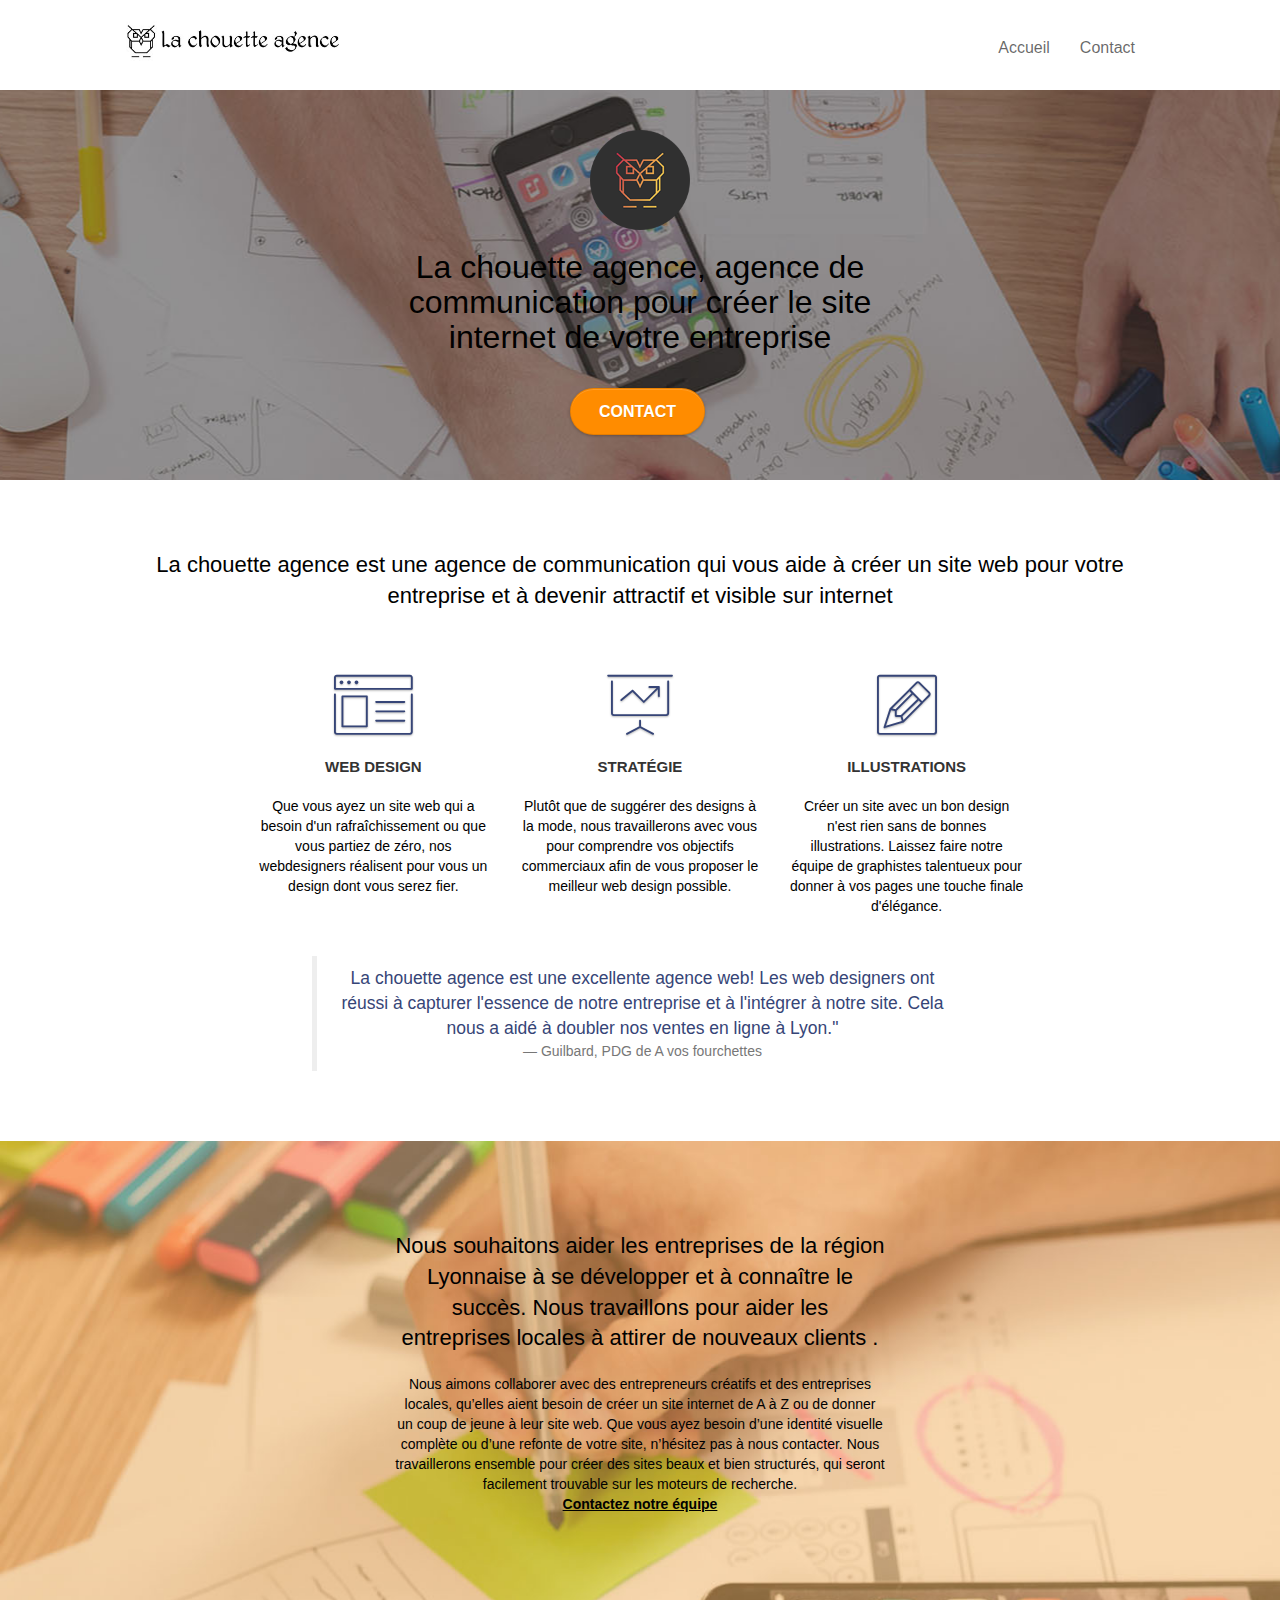
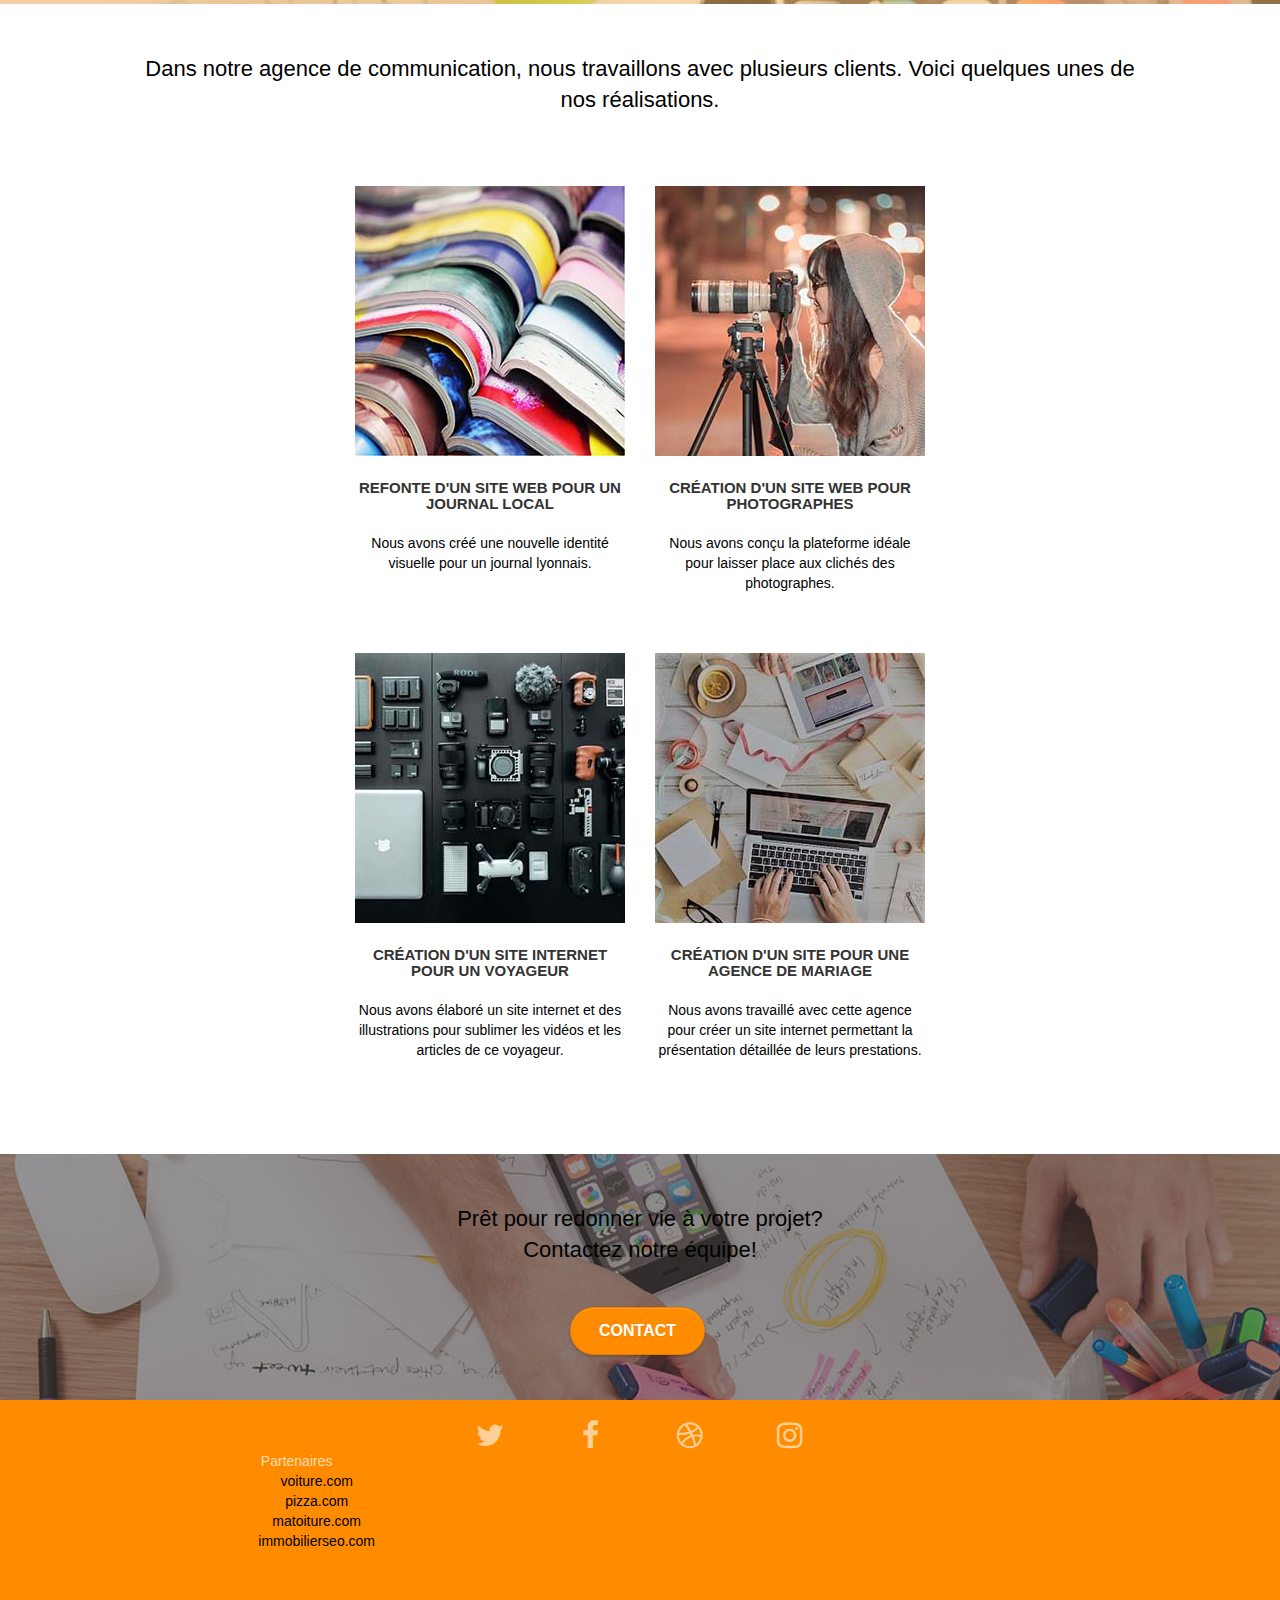
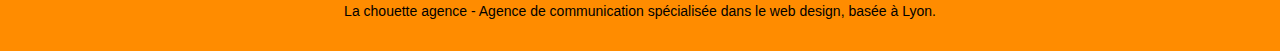
==== index.html @ 4f91a4d3 "second commit" ====
<!doctype html>
<html lang="fr">
<head>
    <meta charset="utf-8">
    <meta name="keywords" content="La chouette agence, web design, web designers, site internet, agence de communication Lyon, site web, créer un site web"/>
    <meta name="description" content="La Chouette agence est une agence de communication basée à Lyon, spécialisée dans le web design. Nos webdesigners vous accompagnent pour créer un site internet pour votre entreprise"/>
    <meta name="viewport" content="width=device-width, initial-scale=1.0, viewport-fit=cover">
	<link rel="stylesheet" type="text/css" href="./css/bootstrap.css">
	<link rel="stylesheet" type="text/css" href="style.css">
	<link rel="stylesheet" type="text/css" href="./css/font-awesome.css">
	<link rel="stylesheet" type="text/css" href="./css/et-line.css">
	<script src="./js/jquery-2.1.0.js"></script>
	<script src="./js/bootstrap.js"></script>
	<script src="./js/blocs.js"></script>
	<script src="./js/jquery.touchSwipe.js" defer></script>
	<script src="./js/gmaps.js"></script>
    <title>La Chouette Agence, Créer un site internet pour votre entreprise</title>
</head>
<body>
     <!-- Principal conteneur -->
     <main class="page-container">
        <!-- bloc-0 -->
        <header class="bloc bgc-white l-bloc " id="bloc-0">
	        <div class="container bloc-sm">
		        <nav class="navbar row">
			        <div class="navbar-header">
				       <img src="img/la-chouette-agence.jpg" alt="logo agence de communication web" height="40" />
			        </div>
			        <div class="collapse navbar-collapse navbar-1 special-dropdown-nav">
				        <ul class="site-navigation nav navbar-nav">
					       <li><a href="index.html">Accueil</a></li>
					       <li><a href="page2.html">Contact</a></li>
				        </ul>
			        </div>
		        </nav>
	        </div>
        </header>
        <!-- bloc-0 END -->
        <!-- bloc-1-presentation -->
        <section class="bloc bgc-dark-slate-blue bg-banniere d-bloc bg-t-edge bloc-bg-texture texture-paper b-parallax" id="bloc-1-hero">
	        <div class="container bloc-lg">
		        <div class="row tight-width-whitespace">
			        <div class="col-sm-12">
				        <img src="img/logo.png" class="center-block image-resize-mode" width="100" alt="Logo en couleur agence de communication La chouette agence"/>
				        <h1 class="text-center hero-bloc-text tc-white ">
					       La chouette agence, agence de communication pour créer le site internet de votre entreprise
				        </h1>
				        <div class="text-center">
				        <a href="page2.html" target="_blank" class="btn btn-lg btn-clean btn-rd cta-hero btn-atomic-tangerine" id="cta-hero">Contact</a>
				        </div>
			        </div>
		        </div>
	        </div>
        </section>
        <!-- bloc-1-presentation END -->
        <!-- bloc-2-services -->
        <section class="bloc bgc-white l-bloc" id="bloc-2-services">
	        <div class="container bloc-md">
		        <div class="row">
			        <div class="col-sm-12 text-center">
						<h2>La chouette agence est une agence de communication qui vous aide à créer un site web 
							pour votre entreprise et à devenir attractif et visible sur internet</h2>
			        </div>
		        </div>
		        <div class="row voffset-lg med-width-whitespace">
			        <div class="col-sm-4">
				        <div class="text-center"><span class="et-icon-browser sm-shadow icon-dark-slate-blue icons icon-lg"></span></div>
				          <h3 class="mg-md text-center">Web design</h3>
				            <p class="text-center ">Que vous ayez un site web qui a besoin d'un rafraîchissement ou que vous partiez de zéro, 
					        nos webdesigners réalisent pour vous un design dont vous serez fier.</p>
			        </div>
			        <div class="col-sm-4">
				        <div class="text-center"><span class="et-icon-presentation sm-shadow icon-dark-slate-blue icons icon-lg"></span></div>
				        <h3 class="mg-md text-center">Stratégie</h3>
				            <p class="text-center ">Plutôt que de suggérer des designs à la mode, nous travaillerons avec vous pour
					        comprendre vos objectifs commerciaux afin de vous proposer le meilleur web design possible.</p>
			        </div>
			        <div class="col-sm-4">
				        <div class="text-center"><span class="et-icon-edit sm-shadow icon-dark-slate-blue icons icon-lg"></span></div>
				         <h3 class="mg-md text-center">Illustrations</h3>
				            <p class="text-center ">Créer un site avec un bon design n'est rien sans de bonnes illustrations.
						    Laissez faire notre équipe de graphistes talentueux pour donner à vos pages une touche finale d'élégance.</p>
			        </div>
		        </div>
		        <div class="row voffset-lg voffset">
			        <div class="col-xs-12 col-md-8 col-md-offset-2 text-center">
                        <blockquote>La chouette agence est une excellente agence web! Les web designers ont réussi à capturer l'essence
						de notre entreprise et à l'intégrer à notre site. Cela nous a aidé à doubler nos ventes en ligne à Lyon."
						<footer>Guilbard, PDG de A vos fourchettes</footer>
						</blockquote>
			        </div>
		        </div>
	</div>
</section><!-- bloc-2-services END -->
<!-- bloc-3-what-i-do -->
 <section class="bloc tc-white bgc-atomic-tangerine bg-presentation d-bloc bloc-bg-texture texture-paper b-parallax" id="bloc-3-what-i-do">
	    <div class="container bloc-lg">
		    <div class="row tight-width-whitespace black-background">
			    <div class="col-sm-12">
				   <h2 class="mg-md text-center tc-white">
					Nous souhaitons aider les entreprises de la région Lyonnaise à se développer et à connaître le succès. Nous travaillons pour aider les entreprises locales à attirer de nouveaux clients .<br>
				   </h2>
				     <p class="text-center white">Nous aimons collaborer avec des entrepreneurs créatifs et des entreprises locales,
				    qu’elles aient besoin de créer un site internet de A à Z ou de donner un coup de jeune à leur site web. 
				    Que vous ayez besoin d’une identité visuelle complète ou d’une refonte de votre site,
				    n’hésitez pas à nous contacter. Nous travaillerons ensemble pour créer des sites beaux et bien structurés,
					qui seront facilement trouvable sur les moteurs de recherche.<br/>
					<a class="ltc-white bold-link" href="page2.html">Contactez notre équipe</a></p>
			    </div>
		    </div>
	    </div>
 </section><!-- bloc-3-what-i-do END -->
    <!-- bloc-4-portfolio -->
     <section class="bloc bgc-white bg-lines-h2-bg bg-repeat l-bloc" id="bloc-4-portfolio">
	    <div class="container bloc-lg">
		    <div class="row">
				<div class="col-sm-12 text-center">
				  <h2 class="mg-md text-center tc-white">Dans notre agence de communication, nous travaillons avec plusieurs
				   clients. Voici quelques unes de nos réalisations.</h2>
			    </div>
		    </div>
		    <div class="row tight-width-whitespace portfolio-row">
				<div class="col-sm-6">
				  <a href="#" data-lightbox="img/1.jpg" data-gallery-id="gallery-1" 
				  data-caption="Refonte d'un site web pour un journal local" data-frame="snapshot-lb">
				  <img src="img/1.jpg" alt="Plusieurs livres" class="img-responsive portfolio-thumb" /></a>
				  <h3 class="mg-md text-center">Refonte d'un site web pour un journal local</h3>
				     <p class="text-center">Nous avons créé une nouvelle identité visuelle pour un journal lyonnais.</p>
			    </div>
			<div class="col-sm-6"><a href="#" data-lightbox="img/2.jpg" data-gallery-id="gallery-1" data-caption="Création d'un site web pour photographes" data-frame="snapshot-lb">
				<img src="img/2.jpg" class="img-responsive portfolio-thumb" alt=" Prise de photos" /></a>
				<h3 class="mg-md text-center">Création d'un site web pour photographes</h3>
				<p class="text-center">Nous avons conçu la plateforme idéale pour laisser place aux clichés des photographes.</p>
			</div>
		    </div>
		    <div class="row tight-width-whitespace portfolio-row">
			    <div class="col-sm-6">
					<a href="#" data-lightbox="img/3.jpg" data-gallery-id="gallery-1" data-caption="Création d'un site internet pour un voyageur" data-frame="snapshot-lb">
						<img src="img/3.jpg" class="img-responsive portfolio-thumb" alt="Kit électronique de voyage"/></a>
				    <h3 class="mg-md text-center">Création d'un site internet pour un voyageur</h3>
				       <p class="text-center">Nous avons élaboré un site internet et des illustrations pour sublimer les vidéos
					    et les articles de ce voyageur.</p>
			    </div>
			    <div class="col-sm-6">
					<a href="#" data-lightbox="img/4.jpg" data-gallery-id="gallery-1" data-caption="Conception d'un site pour une agence de mariage" data-frame="snapshot-lb">
						<img src="img/4.jpg" class="img-responsive portfolio-thumb" alt="Travail sur un bureau" /></a>
				    <h3 class="mg-md text-center">Création d'un site pour une agence de mariage</h3>
				    <p class="text-center">Nous avons travaillé avec cette agence pour créer un site internet permettant
					 la présentation détaillée de leurs prestations.</p>
			    </div>
		    </div>
	    </div>
    </section><!-- bloc-4-portfolio END -->
    <!-- bloc-5-cta -->
    <section class="bloc bgc-dark-slate-blue bg-banniere d-bloc bloc-bg-texture texture-paper" id="bloc-5-cta">
	    <div class="container bloc-lg">
		    <div class="row">
			    <h2 class="mg-md text-center tc-white">Prêt pour redonner vie à votre projet?<br/>Contactez notre équipe!</h2>
			    <div class="col-sm-12 text-center">
				<a href="page2.html" class="btn btn-atomic-tangerine btn-clean btn-rd btn-lg cta-hero">Contact</a>
			    </div>
		    </div>
	    </div>
    </section><!-- bloc-5-cta END -->
    <!-- Footer - bloc-8 -->
    <section class="bloc bgc-atomic-tangerine d-bloc" id="bloc-8">
	    <div class="container bloc-sm">
		    <div class="row">
			    <div class="col-sm-12">
				    <div class="row row-no-gutters social">
					    <div class="col-sm-3">
						    <div class="text-center">
							<a class="social" href="index.html"><span class="fa fa-twitter icon-md"></span></a>
						    </div>
					    </div>
					    <div class="col-sm-3">
						    <div class="text-center">
						  	<a class="social" href="index.html"><span class="fa fa-facebook icon-md"></span></a>
						    </div>
					    </div>
					    <div class="col-sm-3">
						<div class="text-center">
							<a class="social" href="index.html"><span class="fa fa-dribbble icon-md"></span></a>
						</div>
					    </div>
					    <div class="col-sm-3">
						    <div class="text-center">
							<a class="social" href="index.html"><span class="fa fa-instagram icon-md"></span></a>
						    </div>
					    </div>
				    </div>
				    <div class="row">
					    <div class="col-sm-4">
						    Partenaires
							<ul>
								<li><a href="voiture.com">voiture.com</a></li>
								<li><a href="pizza.com">pizza.com</a></li>
								<li><a href="matoiture.com">matoiture.com</a></li>
								<li><a href="immobilierseo.com">immobilierseo.com</a></li>
							</ul>		
					    </div>
				    </div>
			    </div>
		    </div>
	    </div>
	</section><!-- Footer - bloc-8 -->
	<footer class="bloc bgc-atomic-tangerine d-bloc">
			<div class="container bloc-sm">
				<div class="row">
					<div class="col-sm-12"><p class="text-center white">La chouette agence - Agence de communication
						 spécialisée dans le web design, basée à Lyon.</p>
					</div>
				</div>	
			</div>	 
	</footer><!-- Footer - bloc-8 END -->
 </main><!-- Principal conteneur END -->
</body>
</html>
---- style.css ----
body {
    margin: 0;
    padding: 0;
    background: #FFF;
    overflow-x: hidden;
    -webkit-font-smoothing: antialiased;
    -moz-osx-font-smoothing: grayscale;
}
/* RAJOUT DE CODE*/
ul{
    list-style: none;
}
#logo-chouette{
    text-align: center;
}
.logo-chouette{
    float: left;
}
li > a{
    color: #000000;
}
.container{
    margin: auto;
}
form{
    color: #000000;
}
p{
    text-align: center;
    color: #000000;
}
blockquote{
    color: #364577;
}
legend{
    font-size: large;
}

/*FIN DE RAJOUT DE CODES*/

a,
button {
    transition: all .3s ease-in-out;
    outline: none!important;
}

a:hover {
    text-decoration: none;
    cursor: pointer;
}

#page-loading-blocs-notifaction {
    position: fixed;
    top: 0;
    bottom: 0;
    width: 100%;
    z-index: 100000;
    background: #FFFFFF url("img/pageload-spinner.gif") no-repeat center center;
}

.bloc {
    width: 100%;
    clear: both;
    background: 50% 50% no-repeat;
    padding: 0 50px;
    -webkit-background-size: cover;
    -moz-background-size: cover;
    -o-background-size: cover;
    background-size: cover;
    position: relative;
}

.bloc .container {
    padding-left: 0;
    padding-right: 0;
    text-align: center;
}

.bloc-lg {
    padding: 100px 50px;
}

.bloc-md {
    padding: 50px;
}

.bloc-sm {
    padding: 20px 50px;
}

.bg-center,
.bg-l-edge,
.bg-r-edge,
.bg-t-edge,
.bg-b-edge,
.bg-tl-edge,
.bg-bl-edge,
.bg-tr-edge,
.bg-br-edge,
.bg-repeat {
    -webkit-background-size: auto!important;
    -moz-background-size: auto!important;
    -o-background-size: auto!important;
    background-size: auto!important;
}

.bg-repeat {
    background: repeat;
}

.bg-t-edge {
    background: top no-repeat;
}

/*.bloc-bg-texture::before {
    content: "";
    background-size: 2px 2px;
    position: absolute;
    top: 0;
    bottom: 0;
    left: 0;
    right: 0;
}

.texture-paper::before {
    background: url("img/texture-paper.jpg");
    background-size: 280px 280px;
}

.b-parallax {
    background-attachment: fixed;
}*/

.d-bloc {
    color: rgba(255, 255, 255, .7);
}

.d-bloc button:hover {
    color: rgba(255, 255, 255, .9);
}

.d-bloc .icon-round,
.d-bloc .icon-square,
.d-bloc .icon-rounded,
.d-bloc .icon-semi-rounded-a,
.d-bloc .icon-semi-rounded-b {
    border-color: rgba(255, 255, 255, .9);
}

.d-bloc .divider-h span {
    border-color: rgba(255, 255, 255, .2);
}

.d-bloc .a-btn,
.d-bloc .navbar a,
.d-bloc .navbar-brand,
.d-bloc a .icon-sm,
.d-bloc a .icon-md,
.d-bloc a .icon-lg,
.d-bloc a .icon-xl,
.d-bloc h1 a,
.d-bloc h2 a,
.d-bloc h3 a,
.d-bloc h4 a,
.d-bloc h5 a,
.d-bloc h6 a{
    color: rgba(255, 255, 255, .6);
}

.d-bloc p a {
    color: #000000;
}


.d-bloc .a-btn:hover,
.d-bloc .navbar a:hover,
.d-bloc .navbar-brand:hover,
.d-bloc a:hover .icon-sm,
.d-bloc a:hover .icon-md,
.d-bloc a:hover .icon-lg,
.d-bloc a:hover .icon-xl,
.d-bloc h1 a:hover,
.d-bloc h2 a:hover,
.d-bloc h3 a:hover,
.d-bloc h4 a:hover,
.d-bloc h5 a:hover,
.d-bloc h6 a:hover,
.d-bloc p a:hover {
    color: rgba(255, 255, 255, 1);
}

.d-bloc .navbar-toggle .icon-bar {
    background: rgba(255, 255, 255, 1);
}

.d-bloc .btn-wire,
.d-bloc .btn-wire:hover {
    color: rgba(255, 255, 255, 1);
    border-color: rgba(255, 255, 255, 1);
}

.d-bloc .panel {
    color: rgba(0, 0, 0, .5);
}

.d-bloc .panel button:hover {
    color: rgba(0, 0, 0, .7);
}

.d-bloc .panel icon {
    border-color: rgba(0, 0, 0, .7);
}

.d-bloc .panel .divider-h span {
    border-color: rgba(0, 0, 0, .1);
}

.d-bloc .panel .a-btn {
    color: rgba(0, 0, 0, .6);
}

.d-bloc .panel .a-btn:hover {
    color: rgba(0, 0, 0, 1);
}

.d-bloc .panel .btn-wire,
.d-bloc .panel .btn-wire:hover {
    color: rgba(0, 0, 0, .7);
    border-color: rgba(0, 0, 0, .3);
}

.d-bloc .panel,
.l-bloc {
    color: rgba(0, 0, 0, .5);
}

.d-bloc .panel button:hover,
.l-bloc button:hover {
    color: rgba(0, 0, 0, .7);
}

.l-bloc .icon-round,
.l-bloc .icon-square,
.l-bloc .icon-rounded,
.l-bloc .icon-semi-rounded-a,
.l-bloc .icon-semi-rounded-b {
    border-color: rgba(0, 0, 0, .7);
}

.d-bloc .panel .divider-h span,
.l-bloc .divider-h span {
    border-color: rgba(0, 0, 0, .1);
}

.d-bloc .panel .a-btn,
.l-bloc .a-btn,
.l-bloc .navbar a,
.l-bloc .navbar-brand,
.l-bloc a .icon-sm,
.l-bloc a .icon-md,
.l-bloc a .icon-lg,
.l-bloc a .icon-xl,
.l-bloc h1 a,
.l-bloc h2 a,
.l-bloc h3 a,
.l-bloc h4 a,
.l-bloc h5 a,
.l-bloc h6 a,
.l-bloc p a {
    color: rgba(0, 0, 0, .6);
}

.d-bloc .panel .a-btn:hover,
.l-bloc .a-btn:hover,
.l-bloc .navbar a:hover,
.l-bloc .navbar-brand:hover,
.l-bloc a:hover .icon-sm,
.l-bloc a:hover .icon-md,
.l-bloc a:hover .icon-lg,
.l-bloc a:hover .icon-xl,
.l-bloc h1 a:hover,
.l-bloc h2 a:hover,
.l-bloc h3 a:hover,
.l-bloc h4 a:hover,
.l-bloc h5 a:hover,
.l-bloc h6 a:hover,
.l-bloc p a:hover {
    color: rgba(0, 0, 0, 1);
}

.l-bloc .navbar-toggle .icon-bar {
    color: rgba(0, 0, 0, .6);
}

.d-bloc .panel .btn-wire,
.d-bloc .panel .btn-wire:hover,
.l-bloc .btn-wire,
.l-bloc .btn-wire:hover {
    color: rgba(0, 0, 0, .7);
    border-color: rgba(0, 0, 0, .3);
}

.voffset {
    margin-top: 30px;
}

.voffset-lg {
    margin-top: 80px;
}

.row-no-gutters {
    margin-right: 0;
    margin-left: 0;
}

.row.row-no-gutters > [class^="col-"],
.row.row-no-gutters > [class*=" col-"] {
    padding-right: 0;
    padding-left: 0;
}

#bloc-1-hero h1 {
    font-size: 32px;
}

.navbar {
    margin-bottom: 0;
    z-index: 1;
}

.navbar-brand {
    height: auto;
    padding: 3px 15px;
    font-size: 25px;
    font-weight: normal;
    font-weight: 600;
    line-height: 44px;
}

.navbar-brand img {
    max-height: 200px;
    margin: 0 5px 0 0;
    display: inline;
}

.navbar-brand img[src$=svg] {
    min-width: 100px;
}

.nav-center .navbar-brand img {
    margin: 0;
}

.navbar .nav {
    padding-top: 2px;
    margin-right: -16px;
    float: right;
    z-index: 1;
}

.nav > li {
    float: left;
    margin-top: 4px;
    font-size: 16px;
}

.navbar-nav .open .dropdown-menu > li > a {
    text-align: inherit;
}

.nav > li a:hover,
.nav > li a:focus {
    background: transparent;
}

.navbar-toggle {
    margin: 10px 10px 0 0;
    border: 0px;
}

.navbar-toggle:hover {
    background: transparent!important;
}

.navbar-toggle .icon-bar {
    background-color: rgba(0, 0, 0, .5);
    width: 26px;
}

.nav-invert .navbar .nav {
    float: left;
}

.nav-invert .navbar-header,
.nav-invert .navbar-brand {
    float: right;
    position: relative;
    z-index: 2;
}

@media (min-width: 768px) {
    .site-navigation {
        position: absolute;
        top: 50%;
        right: 20px;
        transform: translate(0, -50%);
        -webkit-transform: translateY(-50%);
    }
    .nav > li .dropdown-menu a,
    .nav > li .dropdown-menu a:hover {
        color: #484848;
    }
    .nav-invert .site-navigation {
        left: 0;
        right: 0;
    }
    .nav-center {
        text-align: center;
    }
    .nav-center .navbar-header {
        width: 100%;
    }
    .nav-center .navbar-header,
    .nav-center .navbar-brand,
    .nav-center .nav > li {
        float: none;
        display: inline-block;
    }
    .nav-center .site-navigation {
        position: relative;
        width: 100%;
        right: 0;
        margin-right: 0px;
        margin-top: 20px;
    }
    .nav-center.mini-nav .navbar-toggle {
        float: none;
        margin: 10px auto 0;
    }
}

.nav > li > .dropdown a {
    background: none!important;
    display: block;
    padding: 14px 15px;
}

nav .caret {
    margin: 0 5px;
}

.dropdown-menu .dropdown-menu {
    top: -8px;
    left: 100%;
}

.dropdown-menu .dropmenu-flow-right {
    top: 100%;
    left: 0;
    margin-left: -1px;
    border-top-left-radius: 0;
    border-top-right-radius: 0;
}

.dropdown-menu .dropdown span {
    border: 4px solid black;
    border-top-color: transparent;
    border-right-color: transparent;
    border-bottom-color: transparent;
    margin: 6px -5px 0 0!important;
    float: right;
}

.mg-md {
    margin-top: 10px;
    margin-bottom: 20px;
}

.mg-lg {
    margin-top: 10px;
    margin-bottom: 40px;
}

.btn {
    margin: 0 5px 5px 0;
}

.btn.pull-right {
    margin: 0 0 5px 5px;
}

.btn-d,
.btn-d:hover,
.btn-d:focus {
    color: #FFF;
    background: rgba(0, 0, 0, .3);
}

button {
    outline: none!important;
}

.btn-rd {
    border-radius: 40px;
}

.btn-clean {
    border: 1px solid rgba(0, 0, 0, .08);
    border-bottom-color: rgba(0, 0, 0, .1);
    text-shadow: 0 1px 0 rgba(0, 0, 1, .1);
    box-shadow: 0 1px 3px rgba(0, 0, 1, .25), inset 0 1px 0 0 rgba(255, 255, 255, .15);
}

.icon-md {
    font-size: 30px!important;
}

.icon-lg {
    font-size: 60px!important;
}

.sm-shadow {
    text-shadow: 0 1px 2px rgba(0, 0, 0, .3);
}

.panel-sq,
.panel-sq .panel-heading,
.panel-sq .panel-footer {
    border-radius: 0;
}

.panel-rd {
    border-radius: 30px;
}

.panel-rd .panel-heading {
    border-radius: 29px 29px 0 0;
}

.panel-rd .panel-footer {
    border-radius: 0 0 29px 29px;
}

.form-control {
    border-color: rgba(0, 0, 0, .1);
    box-shadow: none;
}

.scrollToTop {
    width: 40px;
    height: 40px;
    position: fixed;
    bottom: 20px;
    right: 20px;
    opacity: 0;
    z-index: 500;
    transition: all .3s ease-in-out;
}

.scrollToTop span {
    margin-top: 6px;
}

.showScrollTop {
    font-size: 14px;
    opacity: 1;
}

a[data-lightbox] {
    position: relative;
    display: block;
    text-align: center;
}

a[data-lightbox]:hover::before {
    content: "+";
    font-family: "HelveticaNeue-Light", "Helvetica Neue Light", "Helvetica Neue", Helvetica, Arial;
    font-size: 32px;
    width: 50px;
    height: 50px;
    margin-left: -25px;
    border-radius: 50%;
    background: rgba(0, 0, 0, .6);
    color: #FFF;
    font-weight: 100;
    z-index: 1;
    position: absolute;
    top: 50%;
    transform: translateY(-50%);
    -webkit-transform: translateY(-50%);
}

a[data-lightbox]:hover img {
    opacity: 0.6;
    -webkit-animation-fill-mode: none;
    animation-fill-mode: none;
}

#lightbox-modal {
    display: flex;
    align-items: center;
}

#lightbox-modal .modal-dialog {
    width: 90%;
    max-width: 900px;
    margin: 0 auto 0;
}
#lightbox-modal .modal-dialog img {
    max-height: 90vh;
    margin: 0 auto;
}
.lightbox-caption {
    padding: 20px;
    color: #FFF;
    background: rgba(0, 0, 0, .5);
    position: absolute;
    left: 15px;
    right: 15px;
    bottom: 5px;
}
.close-lightbox {
    color: #FFF;
    font-size: 30px;
    position: absolute;
    top: 20px;
    right: 20px;
    z-index: 20;
    background: rgba(0, 0, 0, .5);
    border: none;
    line-height: 30px;
    padding: 0 9px 5px;
    opacity: 0.3;
}

.close-lightbox:hover,
.next-lightbox:hover,
.prev-lightbox:hover {
    opacity: 1.0;
    color: #FFF;
}

.next-lightbox,
.prev-lightbox {
    font-size: 20px;
    color: rgba(255, 255, 255, .9);
    background: rgba(0, 0, 0, .5);
    transition: all .2s ease-in-out;
    position: absolute;
    top: 45%;
    z-index: 1;
    opacity: 0.4;
}

.next-lightbox {
    padding: 6px 8px 1px 13px;
    right: 25px;
}

.prev-lightbox {
    padding: 6px 13px 1px 10px;
    left: 25px;
}

.snapshot-lb .modal-body {
    padding-bottom: 45px;
}

.snapshot-lb .lightbox-caption {
    padding: 0;
    color: rgba(0, 0, 0, .5);
    background: none;
}

h1,
h2,
h3{
    font-family: "helvetica";
    font-weight: 400;
    color: #000000;
    text-align: center;
}
.btn {
    font-family: "helvetica";
    font-weight: 400;
    color: #f3976c;
}

.container {
    max-width: 1000px;
}

.hero-bloc-text {
    font-size: 38px;
}

.hero-bloc-text-sub {
    font-size: 36px;
}

.statement-bloc-text {
    line-height: 26px;
    font-style: italic;
    font-size: 20px;
    text-align: center;
    font-weight: lighter;
    max-width: 520px;
    margin: auto auto auto auto;
}

p {
    font-size: 14px;
}

.tight-width-whitespace {
    max-width: 600px;
    margin: auto auto auto auto;
}

.h1 {
    font-size: 20px;
    font-family: "Open Sans";
}

.cta-hero {
    margin-top: 22px;
    color: #FFFFFF;
    text-transform: uppercase;
    padding: 12px 28px 12px 28px;
    font-size: 16px;
    font-weight: 700;
}

.social {
    max-width: 400px;
    margin: auto auto auto auto;
}

h2 {
    font-size: 22px;
    line-height: 1.4em;
}

h3 {
    font-size: 15px;
    text-transform: uppercase;
    font-weight: 700;
    color: #333333;
}

.med-width-whitespace {
    max-width: 800px;
    margin: auto auto auto auto;
    box-shadow: 0px 0px 0px #000000;
}

h1 {
    color: #333333!;
}

h4 {
    color: #333333!;
}

.icons {
    margin-bottom: 14px;
    margin-top: 24px;
}

.white {
    color: #000000;
}

.portfolio-thumb {
    margin-bottom: 24px;
}

.portfolio-row {
    margin-bottom: 44px;
    margin-top: 50px;
}

.avatar {
    box-shadow: 0px 4px 9px rgba(0, 0, 0, 0.3);
}

.black-background {
    padding: 40px 40px 40px 40px;
}
.bold-link {
    font-weight: 900;
    text-decoration: underline;
}

.bgc-white {
    background-color: #FFFFFF;
}

.bgc-dark-slate-blue {
    background-color: #364577;
}

.bgc-atomic-tangerine {
    background-color: darkorange;
}

.tc-white {
    color: #000000;
}

.btn-atomic-tangerine {
    background: darkorange;
    color: #FFFFFF;
}
.btn-atomic-tangerine:hover {
    background: #c27956;
    color: #FFFFFF;
}
.ltc-white {
    color: #000;
}
.ltc-white:hover {
    color: #cccccc;
}

.ltc-atomic-tangerine {
    color: #F3976C;
}
.ltc-atomic-tangerine:hover {
    color: #c27956;
}
.icon-dark-slate-blue {
    color: #364577;
    border-color: #364577;
}
/*.bg-dots-bg {
    background-image: url("img/dots-bg.png");
}

.bg-lines-h2-bg {
    background-image: url("img/lines-h2-bg.png");
}*/

.bg-banniere {
    background-image: url("img/la-chouette-agence-banniere.jpg");
}
.bg-presentation {
    background-image: url("img/image-de-presentation.jpg");
}

@media (max-width: 1024px) {
    .bloc {
        padding-left: 20px;
        padding-right: 20px;
    }
    .bloc.full-width-bloc,
    .bloc-tile-2.full-width-bloc .container,
    .bloc-tile-3.full-width-bloc .container,
    .bloc-tile-4.full-width-bloc .container {
        padding-left: 0;
        padding-right: 0;
    }
}

@media (max-width: 992px) and (min-width: 768px) {
    .navbar .nav {
        max-width: 80%
    }
    .nav-center.navbar .nav {
        max-width: 100%
    }
}

@media only screen and (min-device-width: 768px) and (max-device-width: 1024px) and (orientation: landscape) {
    .b-parallax {
        background-attachment: scroll;
    }
}

@media only screen and (min-device-width: 1024px) and (max-device-width: 1366px) and (-webkit-min-device-pixel-ratio: 1.5) {
    .b-parallax {
        background-attachment: scroll;
    }
}

@media (max-width: 991px) {
    .container {
        width: 100%;
    }
    .b-parallax {
        background-attachment: scroll;
    }
    .page-container,
    #hero-bloc {
        overflow-x: hidden;
        position: relative;
    }
    .bloc {
        padding-left: constant(safe-area-inset-left);
        padding-right: constant(safe-area-inset-right);
    }
    .bloc-group,
    .bloc-group .bloc {
        display: block;
        width: 100%;
    }
    .bloc-fill-screen .fill-bloc-top-edge,
    .bloc-fill-screen .fill-bloc-bottom-edge {
        padding: 0 20px;
        padding-left: constant(safe-area-inset-left);
        padding-right: constant(safe-area-inset-right);
    }
}

@media (max-width: 767px) {
    .page-container {
        overflow-x: hidden;
        position: relative;
    }
    h1,
    h2,
    h3,
    p
    #disqus_thread {
        padding-left: 10px!important;
        padding-right: 10px!important;
    }
    .b-parallax {
        background-attachment: scroll;
    }
    .navbar .nav {
        padding-top: 0;
        border-top: 1px solid rgba(0, 0, 0, .2);
        float: none;
    }
    .navbar.row {
        margin-left: 0;
        margin-right: 0;
    }
    .site-navigation {
        position: inherit;
        transform: none;
        -webkit-transform: none;
        -ms-transform: none;
    }
    .nav > li {
        margin-top: 0;
        border-bottom: 1px solid rgba(0, 0, 0, .1);
        background: rgba(0, 0, 0, .05);
        text-align: left;
        padding-left: 15px;
        width: 100%;
        color: #c27956;
    }
    .nav > li:hover {
        background: rgba(15, 15, 15, 0.08);}
    .nav > li:active{
        color: #c27900;
    }
    }
    .dropdown .dropdown a .caret {
        float: none;
        margin: 5px 0 0 10px;
        border: 4px solid black;
        border-bottom-color: transparent;
        border-right-color: transparent;
        border-left-color: transparent;
    }
    #hero-bloc .navbar .nav {
        background: rgba(0, 0, 0, .8);
    }
    #hero-bloc .navbar .nav a {
        color: rgba(255, 255, 255, .6);
    }
    .hero {
        padding: 50px 0;
    }
    .hero-nav {
        left: -1px;
        right: -1px;
    }
    .navbar-collapse {
        padding: 0;
        overflow-x: hidden;
        -webkit-box-shadow: none;
        box-shadow: none;
    }
    .navbar-brand img {
        max-height: 40px;
        width: auto;
    }
    .nav-invert .navbar-header {
        float: none;
        width: 100%;
    }
    .nav-invert .navbar-toggle {
        float: left;
        margin-left: 10px;
    }
    .bloc {
        padding-left: 0;
        padding-right: 0;
    }
    .bloc-xxl,
    .bloc-xl,
    .bloc-lg {
        padding: 40px 0;
    }
    .bloc-sm,
    .bloc-md {
        padding-left: 0;
        padding-right: 0;
    }
    .bloc-tile-2 .container,
    .bloc-tile-3 .container,
    .bloc-tile-4 .container,
    .bloc-fill-screen .fill-bloc-top-edge,
    .bloc-fill-screen .fill-bloc-bottom-edge {
        padding-left: 0;
        padding-right: 0;
    }
    .a-block {
        padding: 0 10px;
    }
    .btn-dwn {
        display: none;
    }
    .voffset {
        margin-top: 5px;
    }
    .voffset-md {
        margin-top: 20px;
    }
    .voffset-lg {
        margin-top: 30px;
    }
    form {
        padding: 5px;
    }
    .close-lightbox {
        display: inline-block;
    }
    .blocsapp-device-iphone5 {
        background-size: 216px 425px;
        padding-top: 60px;
        width: 216px;
        height: 425px;
    }
    .blocsapp-device-iphone5 img {
        width: 180px;
        height: 320px;
    }


@media (max-width: 400px) {
    .bloc {
        padding-left: 0;
        padding-right: 0;
    }
}

@media (max-width: 767px) {
    .bloc-mob-center-text {
        text-align: center;
    }
}
---- css/et-line.css ----
@font-face {
    font-family: et-line;
    src: url(../fonts/et-line.eot);
    src: url(../fonts/et-line.eot?#iefix) format('embedded-opentype'), url(../fonts/et-line.woff) format('woff'), url(../fonts/et-line.ttf) format('truetype'), url(../fonts/et-line.svg#et-line) format('svg');
    font-weight: 400;
    font-style: normal
}

.et-icon-adjustments,
.et-icon-alarmclock,
.et-icon-anchor,
.et-icon-aperture,
.et-icon-attachment,
.et-icon-bargraph,
.et-icon-basket,
.et-icon-beaker,
.et-icon-bike,
.et-icon-book-open,
.et-icon-briefcase,
.et-icon-browser,
.et-icon-calendar,
.et-icon-camera,
.et-icon-caution,
.et-icon-chat,
.et-icon-circle-compass,
.et-icon-clipboard,
.et-icon-clock,
.et-icon-cloud,
.et-icon-compass,
.et-icon-desktop,
.et-icon-dial,
.et-icon-document,
.et-icon-documents,
.et-icon-download,
.et-icon-dribbble,
.et-icon-edit,
.et-icon-envelope,
.et-icon-expand,
.et-icon-facebook,
.et-icon-flag,
.et-icon-focus,
.et-icon-gears,
.et-icon-genius,
.et-icon-gift,
.et-icon-global,
.et-icon-globe,
.et-icon-googleplus,
.et-icon-grid,
.et-icon-happy,
.et-icon-hazardous,
.et-icon-heart,
.et-icon-hotairballoon,
.et-icon-hourglass,
.et-icon-key,
.et-icon-laptop,
.et-icon-layers,
.et-icon-lifesaver,
.et-icon-lightbulb,
.et-icon-linegraph,
.et-icon-linkedin,
.et-icon-lock,
.et-icon-magnifying-glass,
.et-icon-map,
.et-icon-map-pin,
.et-icon-megaphone,
.et-icon-mic,
.et-icon-mobile,
.et-icon-newspaper,
.et-icon-notebook,
.et-icon-paintbrush,
.et-icon-paperclip,
.et-icon-pencil,
.et-icon-phone,
.et-icon-picture,
.et-icon-pictures,
.et-icon-piechart,
.et-icon-presentation,
.et-icon-pricetags,
.et-icon-printer,
.et-icon-profile-female,
.et-icon-profile-male,
.et-icon-puzzle,
.et-icon-quote,
.et-icon-recycle,
.et-icon-refresh,
.et-icon-ribbon,
.et-icon-rss,
.et-icon-sad,
.et-icon-scissors,
.et-icon-scope,
.et-icon-search,
.et-icon-shield,
.et-icon-speedometer,
.et-icon-strategy,
.et-icon-streetsign,
.et-icon-tablet,
.et-icon-target,
.et-icon-telescope,
.et-icon-toolbox,
.et-icon-tools,
.et-icon-tools-2,
.et-icon-trophy,
.et-icon-tumblr,
.et-icon-twitter,
.et-icon-upload,
.et-icon-video,
.et-icon-wallet,
.et-icon-wine {
    font-family: et-line;
    speak: none;
    font-style: normal;
    font-weight: 400;
    font-variant: normal;
    text-transform: none;
    line-height: 1;
    -webkit-font-smoothing: antialiased;
    -moz-osx-font-smoothing: grayscale;
    display: inline-block
}

.et-icon-mobile:before {
    content: "\e000"
}

.et-icon-laptop:before {
    content: "\e001"
}

.et-icon-desktop:before {
    content: "\e002"
}

.et-icon-tablet:before {
    content: "\e003"
}

.et-icon-phone:before {
    content: "\e004"
}

.et-icon-document:before {
    content: "\e005"
}

.et-icon-documents:before {
    content: "\e006"
}

.et-icon-search:before {
    content: "\e007"
}

.et-icon-clipboard:before {
    content: "\e008"
}

.et-icon-newspaper:before {
    content: "\e009"
}

.et-icon-notebook:before {
    content: "\e00a"
}

.et-icon-book-open:before {
    content: "\e00b"
}

.et-icon-browser:before {
    content: "\e00c"
}

.et-icon-calendar:before {
    content: "\e00d"
}

.et-icon-presentation:before {
    content: "\e00e"
}

.et-icon-picture:before {
    content: "\e00f"
}

.et-icon-pictures:before {
    content: "\e010"
}

.et-icon-video:before {
    content: "\e011"
}

.et-icon-camera:before {
    content: "\e012"
}

.et-icon-printer:before {
    content: "\e013"
}

.et-icon-toolbox:before {
    content: "\e014"
}

.et-icon-briefcase:before {
    content: "\e015"
}

.et-icon-wallet:before {
    content: "\e016"
}

.et-icon-gift:before {
    content: "\e017"
}

.et-icon-bargraph:before {
    content: "\e018"
}

.et-icon-grid:before {
    content: "\e019"
}

.et-icon-expand:before {
    content: "\e01a"
}

.et-icon-focus:before {
    content: "\e01b"
}

.et-icon-edit:before {
    content: "\e01c"
}

.et-icon-adjustments:before {
    content: "\e01d"
}

.et-icon-ribbon:before {
    content: "\e01e"
}

.et-icon-hourglass:before {
    content: "\e01f"
}

.et-icon-lock:before {
    content: "\e020"
}

.et-icon-megaphone:before {
    content: "\e021"
}

.et-icon-shield:before {
    content: "\e022"
}

.et-icon-trophy:before {
    content: "\e023"
}

.et-icon-flag:before {
    content: "\e024"
}

.et-icon-map:before {
    content: "\e025"
}

.et-icon-puzzle:before {
    content: "\e026"
}

.et-icon-basket:before {
    content: "\e027"
}

.et-icon-envelope:before {
    content: "\e028"
}

.et-icon-streetsign:before {
    content: "\e029"
}

.et-icon-telescope:before {
    content: "\e02a"
}

.et-icon-gears:before {
    content: "\e02b"
}

.et-icon-key:before {
    content: "\e02c"
}

.et-icon-paperclip:before {
    content: "\e02d"
}

.et-icon-attachment:before {
    content: "\e02e"
}

.et-icon-pricetags:before {
    content: "\e02f"
}

.et-icon-lightbulb:before {
    content: "\e030"
}

.et-icon-layers:before {
    content: "\e031"
}

.et-icon-pencil:before {
    content: "\e032"
}

.et-icon-tools:before {
    content: "\e033"
}

.et-icon-tools-2:before {
    content: "\e034"
}

.et-icon-scissors:before {
    content: "\e035"
}

.et-icon-paintbrush:before {
    content: "\e036"
}

.et-icon-magnifying-glass:before {
    content: "\e037"
}

.et-icon-circle-compass:before {
    content: "\e038"
}

.et-icon-linegraph:before {
    content: "\e039"
}

.et-icon-mic:before {
    content: "\e03a"
}

.et-icon-strategy:before {
    content: "\e03b"
}

.et-icon-beaker:before {
    content: "\e03c"
}

.et-icon-caution:before {
    content: "\e03d"
}

.et-icon-recycle:before {
    content: "\e03e"
}

.et-icon-anchor:before {
    content: "\e03f"
}

.et-icon-profile-male:before {
    content: "\e040"
}

.et-icon-profile-female:before {
    content: "\e041"
}

.et-icon-bike:before {
    content: "\e042"
}

.et-icon-wine:before {
    content: "\e043"
}

.et-icon-hotairballoon:before {
    content: "\e044"
}

.et-icon-globe:before {
    content: "\e045"
}

.et-icon-genius:before {
    content: "\e046"
}

.et-icon-map-pin:before {
    content: "\e047"
}

.et-icon-dial:before {
    content: "\e048"
}

.et-icon-chat:before {
    content: "\e049"
}

.et-icon-heart:before {
    content: "\e04a"
}

.et-icon-cloud:before {
    content: "\e04b"
}

.et-icon-upload:before {
    content: "\e04c"
}

.et-icon-download:before {
    content: "\e04d"
}

.et-icon-target:before {
    content: "\e04e"
}

.et-icon-hazardous:before {
    content: "\e04f"
}

.et-icon-piechart:before {
    content: "\e050"
}

.et-icon-speedometer:before {
    content: "\e051"
}

.et-icon-global:before {
    content: "\e052"
}

.et-icon-compass:before {
    content: "\e053"
}

.et-icon-lifesaver:before {
    content: "\e054"
}

.et-icon-clock:before {
    content: "\e055"
}

.et-icon-aperture:before {
    content: "\e056"
}

.et-icon-quote:before {
    content: "\e057"
}

.et-icon-scope:before {
    content: "\e058"
}

.et-icon-alarmclock:before {
    content: "\e059"
}

.et-icon-refresh:before {
    content: "\e05a"
}

.et-icon-happy:before {
    content: "\e05b"
}

.et-icon-sad:before {
    content: "\e05c"
}

.et-icon-facebook:before {
    content: "\e05d"
}

.et-icon-twitter:before {
    content: "\e05e"
}

.et-icon-googleplus:before {
    content: "\e05f"
}

.et-icon-rss:before {
    content: "\e060"
}

.et-icon-tumblr:before {
    content: "\e061"
}

.et-icon-linkedin:before {
    content: "\e062"
}

.et-icon-dribbble:before {
    content: "\e063"
}
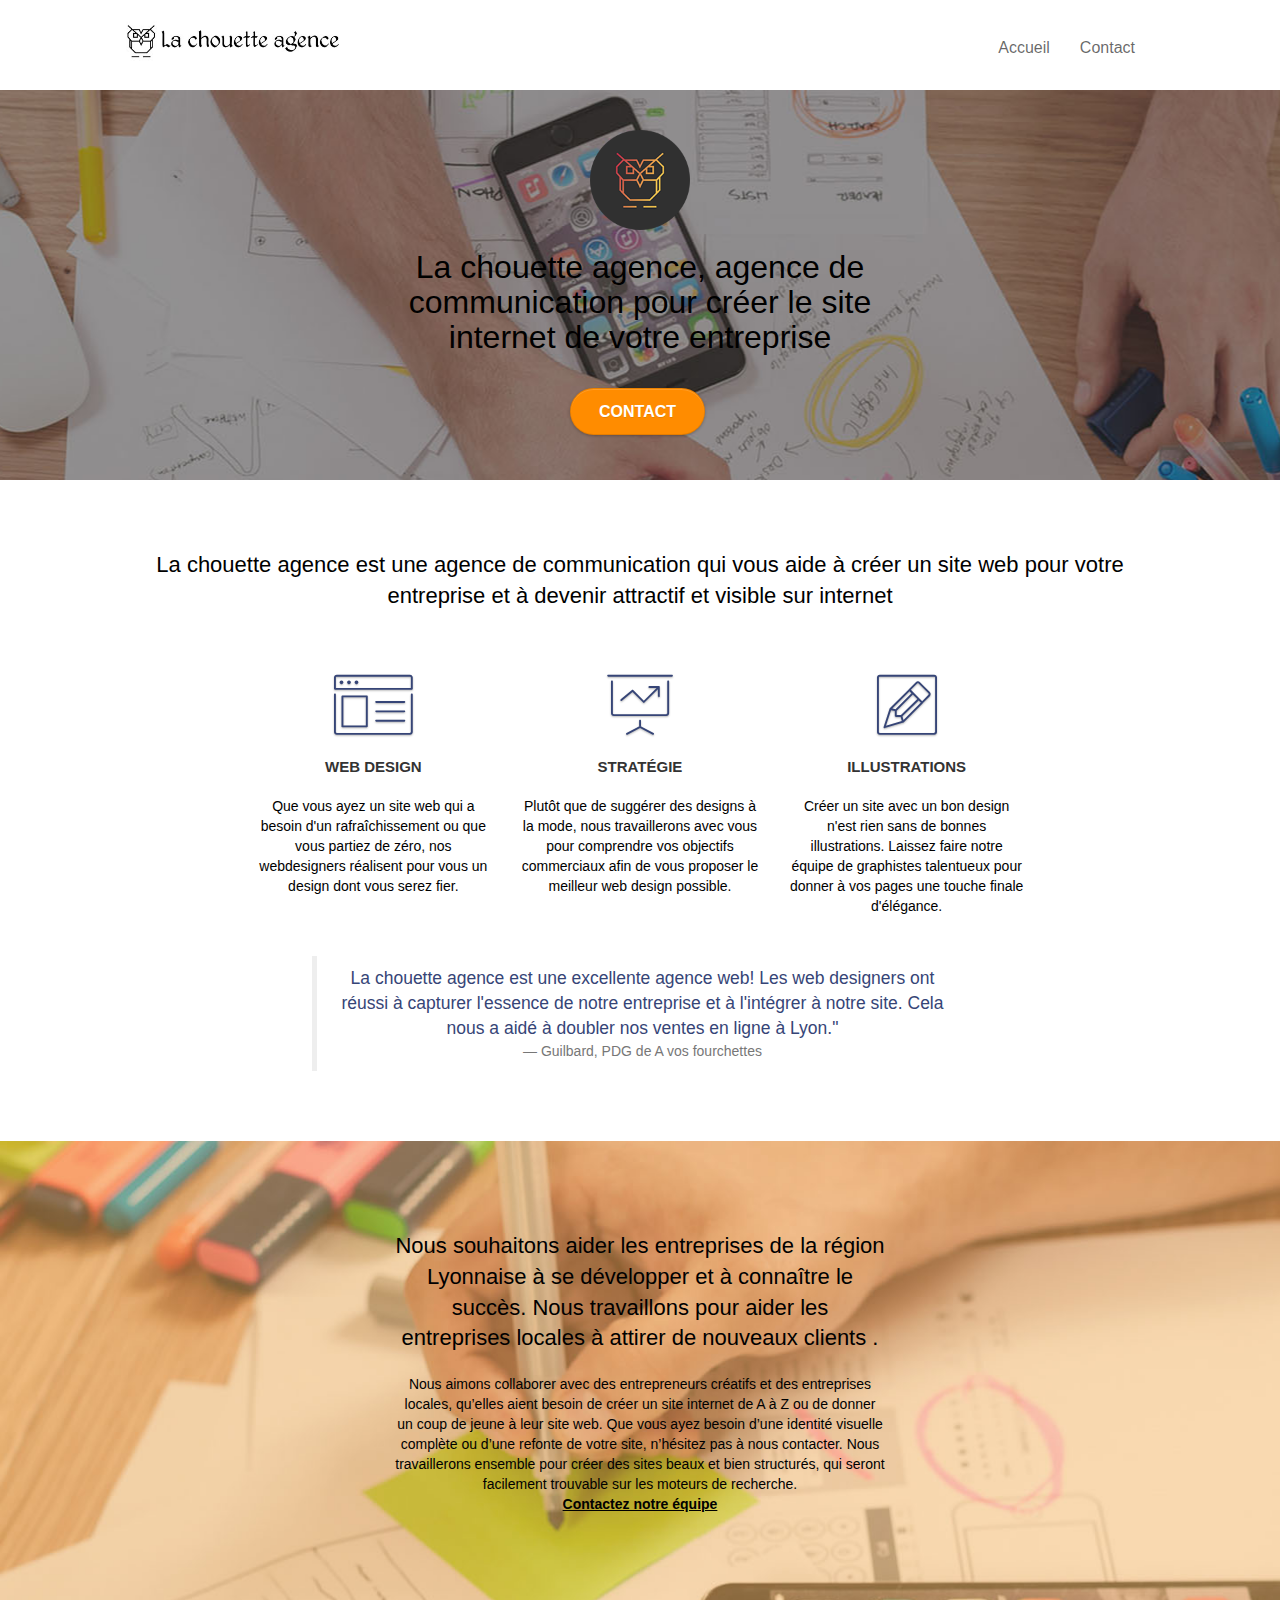
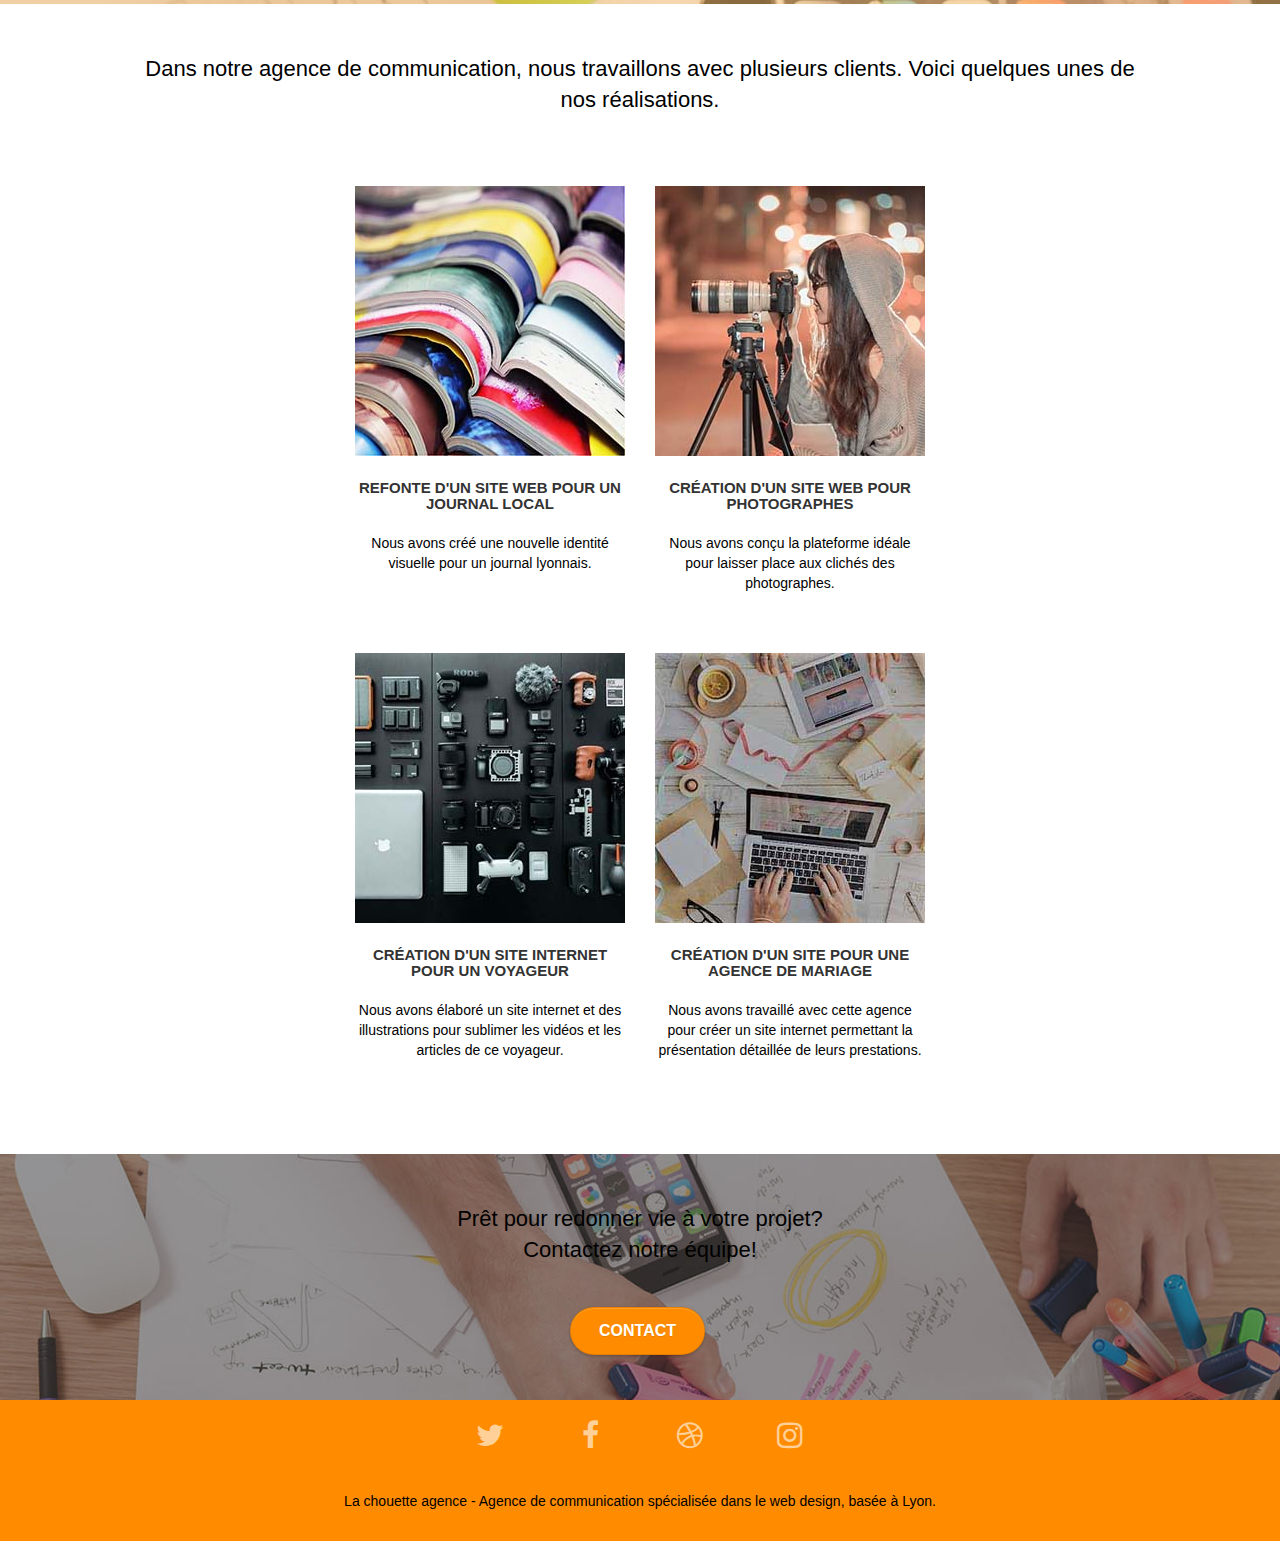
==== commit 5d038a73: "commit for test" ====
--- a/index.html
+++ b/index.html
@@ -6,7 +6,7 @@
     <meta name="description" content="La Chouette agence est une agence de communication basée à Lyon, spécialisée dans le web design. Nos webdesigners vous accompagnent pour créer un site internet pour votre entreprise"/>
     <meta name="viewport" content="width=device-width, initial-scale=1.0, viewport-fit=cover">
 	<link rel="stylesheet" type="text/css" href="./css/bootstrap.css">
-	<link rel="stylesheet" type="text/css" href="style.css">
+	<link rel="stylesheet" type="text/css" href="minified.style.css">
 	<link rel="stylesheet" type="text/css" href="./css/font-awesome.css">
 	<link rel="stylesheet" type="text/css" href="./css/et-line.css">
 	<script src="./js/jquery-2.1.0.js"></script>
@@ -14,7 +14,7 @@
 	<script src="./js/blocs.js"></script>
 	<script src="./js/jquery.touchSwipe.js" defer></script>
 	<script src="./js/gmaps.js"></script>
-    <title>La Chouette Agence, Créer un site internet pour votre entreprise</title>
+    <title>La Chouette Agence - Créer un site internet pour votre entreprise</title>
 </head>
 <body>
      <!-- Principal conteneur -->
@@ -189,17 +189,6 @@
 						    </div>
 					    </div>
 				    </div>
-				    <div class="row">
-					    <div class="col-sm-4">
-						    Partenaires
-							<ul>
-								<li><a href="voiture.com">voiture.com</a></li>
-								<li><a href="pizza.com">pizza.com</a></li>
-								<li><a href="matoiture.com">matoiture.com</a></li>
-								<li><a href="immobilierseo.com">immobilierseo.com</a></li>
-							</ul>		
-					    </div>
-				    </div>
 			    </div>
 		    </div>
 	    </div>
--- a/minified.style.css
+++ b/minified.style.css
@@ -0,0 +1,12 @@
+body{margin:0;padding:0;background:#FFF;overflow-x:hidden;-webkit-font-smoothing:antialiased;-moz-osx-font-smoothing:grayscale}ul{list-style:none}#logo-chouette{text-align:center}.logo-chouette{float:left}li>a{color:#000}.container{margin:auto}form{color:#000}p{text-align:center;color:#000}blockquote{color:#364577}legend{font-size:large}a,button{transition:all .3s ease-in-out;outline:none!important}a:hover{text-decoration:none;cursor:pointer}
+#page-loading-blocs-notifaction{position:fixed;top:0;bottom:0;width:100%;z-index:100000;background:#FFF url(img/pageload-spinner.gif) no-repeat center center}.bloc{width:100%;clear:both;background:50% 50% no-repeat;padding:0 50px;-webkit-background-size:cover;-moz-background-size:cover;-o-background-size:cover;background-size:cover;position:relative}
+.bloc .container{padding-left:0;padding-right:0;text-align:center}.bloc-lg{padding:100px 50px}.bloc-md{padding:50px}.bloc-sm{padding:20px 50px}.bg-center,.bg-l-edge,.bg-r-edge,.bg-t-edge,.bg-b-edge,.bg-tl-edge,.bg-bl-edge,.bg-tr-edge,.bg-br-edge,.bg-repeat{-webkit-background-size:auto!important;-moz-background-size:auto!important;-o-background-size:auto!important;background-size:auto!important}
+.bg-repeat{background:repeat}.bg-t-edge{background:top no-repeat}.d-bloc{color:rgba(255,255,255,.7)}.d-bloc button:hover{color:rgba(255,255,255,.9)}.d-bloc .icon-round,.d-bloc .icon-square,.d-bloc .icon-rounded,.d-bloc .icon-semi-rounded-a,.d-bloc .icon-semi-rounded-b{border-color:rgba(255,255,255,.9)}
+.d-bloc .divider-h span{border-color:rgba(255,255,255,.2)}.d-bloc .a-btn,.d-bloc .navbar a,.d-bloc .navbar-brand,.d-bloc a .icon-sm,.d-bloc a .icon-md,.d-bloc a .icon-lg,.d-bloc a .icon-xl,.d-bloc h1 a,.d-bloc h2 a,.d-bloc h3 a,.d-bloc h4 a,.d-bloc h5 a,.d-bloc h6 a{color:rgba(255,255,255,.6)}.d-bloc p a{color:#000}.d-bloc .a-btn:hover,.d-bloc .navbar a:hover,.d-bloc .navbar-brand:hover,.d-bloc a:hover .icon-sm,.d-bloc a:hover .icon-md,.d-bloc a:hover .icon-lg,.d-bloc a:hover .icon-xl,.d-bloc h1 a:hover,.d-bloc h2 a:hover,.d-bloc h3 a:hover,.d-bloc h4 a:hover,.d-bloc h5 a:hover,.d-bloc h6 a:hover,.d-bloc p a:hover{color:rgba(255,255,255,1)}.d-bloc .navbar-toggle .icon-bar{background:rgba(255,255,255,1)}.d-bloc .btn-wire,.d-bloc .btn-wire:hover{color:rgba(255,255,255,1);border-color:rgba(255,255,255,1)}.d-bloc .panel{color:rgba(0,0,0,.5)}  .d-bloc .panel button:hover{color:rgba(0,0,0,.7)}.d-bloc .panel icon{border-color:rgba(0,0,0,.7)}.d-bloc .panel .divider-h span{border-color:rgba(0,0,0,.1)}
+.d-bloc .panel .a-btn{color:rgba(0,0,0,.6)}.d-bloc .panel .a-btn:hover{color:rgba(0,0,0,1)}.d-bloc .panel .btn-wire,.d-bloc .panel .btn-wire:hover{color:rgba(0,0,0,.7);border-color:rgba(0,0,0,.3)}.d-bloc .panel,.l-bloc{color:rgba(0,0,0,.5)}.d-bloc .panel button:hover,.l-bloc button:hover{color:rgba(0,0,0,.7)}.l-bloc .icon-round,.l-bloc .icon-square,.l-bloc .icon-rounded,.l-bloc.icon-semi-rounded-a,.l-bloc .icon-semi-rounded-b{border-color:rgba(0,0,0,.7)}.d-bloc .panel .divider-h span,.l-bloc .divider-h span{border-color:rgba(0,0,0,.1)}.d-bloc .panel.a-btn,.l-bloc .a-btn,.l-bloc .navbar a,.l-bloc .navbar-brand,.l-bloc a .icon-sm,.l-bloc a .icon-md,.l-bloc a .icon-lg,.l-bloc a .icon-xl,.l-bloc h1 a,.l-bloc h2 a,.l-bloc h3 a,.l-bloc h4 a,.l-bloc h5 a,.l-bloc h6 a,.l-bloc p a{color:rgba(0,0,0,.6)}.d-bloc .panel .a-btn:hover,.l-bloc .a-btn:hover,.l-bloc .navbar a:hover,.l-bloc .navbar-brand:hover,.l-bloc a:hover .icon-sm,.l-bloc a:hover .icon-md,.l-bloc a:hover .icon-lg,.l-bloc a:hover .icon-xl,.l-bloc h1 a:hover,.l-bloc h2 a:hover,.l-bloc h3 a:hover,.l-bloc h4 a:hover,.l-bloc h5 a:hover,.l-bloc h6 a:hover,.l-bloc p a:hover{color:rgba(0,0,0,1)}.l-bloc .navbar-toggle .icon-bar{color:rgba(0,0,0,.6)}.d-bloc .panel .btn-wire,.d-bloc .panel .btn-wire:hover,.l-bloc .btn-wire,.l-bloc .btn-wire:hover{color:rgba(0,0,0,.7);border-color:rgba(0,0,0,.3)}.voffset{margin-top:30px}.voffset-lg{margin-top:80px}.row-no-gutters{margin-right:0;margin-left:0}.row.row-no-gutters>[class^="col-"],.row.row-no-gutters>[class*=" col-"]{padding-right:0;padding-left:0}
+#bloc-1-hero h1{font-size:32px}.navbar{margin-bottom:0;z-index:1}.navbar-brand{height:auto;padding:3px 15px;font-size:25px;font-weight:400;font-weight:600;line-height:44px}.navbar-brand img{max-height:200px;margin:0 5px 0 0;display:inline}.navbar-brand img[src$=svg]{min-width:100px}.nav-center .navbar-brand img{margin:0}.navbar .nav{padding-top:2px;margin-right:-16px;float:right;z-index:1}.nav>li{float:left;margin-top:4px;font-size:16px}.navbar-nav .open .dropdown-menu>li>a{text-align:inherit}.nav>li a:hover,.nav>li a:focus{background:transparent}.navbar-toggle{margin:10px 10px 0 0;border:0}
+.navbar-toggle:hover{background:transparent!important}.navbar-toggle .icon-bar{background-color:rgba(0,0,0,.5);width:26px}.nav-invert .navbar .nav{float:left}.nav-invert .navbar-header,.nav-invert .navbar-brand{float:right;position:relative;z-index:2}@media (min-width:768px){.site-navigation{position:absolute;top:50%;right:20px;transform:translate(0,-50%);-webkit-transform:translateY(-50%)}.nav>li .dropdown-menu a,.nav>li .dropdown-menu a:hover{color:#484848}.nav-invert .site-navigation{left:0;right:0}.nav-center{text-align:center}.nav-center .navbar-header{width:100%}.nav-center .navbar-header,.nav-center .navbar-brand,.nav-center .nav>li{float:none;display:inline-block}.nav-center .site-navigation{position:relative;width:100%;right:0;margin-right:0;margin-top:20px}.nav-center.mini-nav .navbar-toggle{float:none;margin:10px auto 0}}.nav>li>.dropdown a{background:none!important;display:block;padding:14px 15px}nav .caret{margin:0 5px}.dropdown-menu .dropdown-menu{top:-8px;left:100%}.dropdown-menu .dropmenu-flow-right{top:100%;left:0;margin-left:-1px;border-top-left-radius:0;border-top-right-radius:0}.dropdown-menu .dropdown span{border:4px solid #000;border-top-color:transparent;border-right-color:transparent;border-bottom-color:transparent;margin:6px -5px 0 0!important;float:right}
+.mg-md{margin-top:10px;margin-bottom:20px}.mg-lg{margin-top:10px;margin-bottom:40px}.btn{margin:0 5px 5px 0}.btn.pull-right{margin:0 0 5px 5px}.btn-d,.btn-d:hover,.btn-d:focus{color:#FFF;background:rgba(0,0,0,.3)}button{outline:none!important}.btn-rd{border-radius:40px}.btn-clean{border:1px solid rgba(0,0,0,.08);border-bottom-color:rgba(0,0,0,.1);text-shadow:0 1px 0 rgba(0,0,1,.1);box-shadow:0 1px 3px rgba(0,0,1,.25),inset 0 1px 0 0 rgba(255,255,255,.15)}.icon-md{font-size:30px!important}.icon-lg{font-size:60px!important}.sm-shadow{text-shadow:0 1px 2px rgba(0,0,0,.3)}.panel-sq,.panel-sq .panel-heading,.panel-sq .panel-footer{border-radius:0}.panel-rd{border-radius:30px}.panel-rd .panel-heading{border-radius:29px 29px 0 0}.panel-rd .panel-footer{border-radius:0 0 29px 29px}.form-control{border-color:rgba(0,0,0,.1);box-shadow:none}.scrollToTop{width:40px;height:40px;position:fixed;bottom:20px;right:20px;opacity:0;z-index:500;transition:all .3s ease-in-out}.scrollToTop span{margin-top:6px}.showScrollTop{font-size:14px;opacity:1}a[data-lightbox]{position:relative;display:block;text-align:center}a[data-lightbox]:hover::before{content:"+";font-family:"HelveticaNeue-Light","Helvetica Neue Light","Helvetica Neue",Helvetica,Arial;font-size:32px;width:50px;height:50px;margin-left:-25px;border-radius:50%;background:rgba(0,0,0,.6);color:#FFF;font-weight:100;z-index:1;position:absolute;top:50%;transform:translateY(-50%);-webkit-transform:translateY(-50%)}a[data-lightbox]:hover img{opacity:.6;-webkit-animation-fill-mode:none;animation-fill-mode:none}#lightbox-modal{display:flex;align-items:center}#lightbox-modal .modal-dialog{width:90%;max-width:900px;margin:0 auto 0}#lightbox-modal .modal-dialog img{max-height:90vh;margin:0 auto}.lightbox-caption{padding:20px;color:#FFF;background:rgba(0,0,0,.5);position:absolute;left:15px;right:15px;bottom:5px}.close-lightbox{color:#FFF;font-size:30px;position:absolute;top:20px;right:20px;z-index:20;background:rgba(0,0,0,.5);border:none;line-height:30px;padding:0 9px 5px;opacity:.3}
+.close-lightbox:hover,.next-lightbox:hover,.prev-lightbox:hover{opacity:1;color:#FFF}.next-lightbox,.prev-lightbox{font-size:20px;color:rgba(255,255,255,.9);background:rgba(0,0,0,.5);transition:all .2s ease-in-out;position:absolute;top:45%;z-index:1;opacity:.4}.next-lightbox{padding:6px 8px 1px 13px;right:25px}.prev-lightbox{padding:6px 13px 1px 10px;left:25px}.snapshot-lb .modal-body{padding-bottom:45px}.snapshot-lb .lightbox-caption{padding:0;color:rgba(0,0,0,.5);background:none}h1,h2,h3{font-family:"helvetica";font-weight:400;color:#000;text-align:center}.btn{font-family:"helvetica";font-weight:400;color:#f3976c} .container{max-width:1000px}.hero-bloc-text{font-size:38px}.hero-bloc-text-sub{font-size:36px}.statement-bloc-text{line-height:26px;font-style:italic;font-size:20px;text-align:center;font-weight:lighter;max-width:520px;margin:auto auto auto auto}p{font-size:14px}.tight-width-whitespace{max-width:600px;margin:auto auto auto auto}.h1{font-size:20px;font-family:"Open Sans"}.cta-hero{margin-top:22px;color:#FFF;text-transform:uppercase;padding:12px 28px 12px 28px;font-size:16px;font-weight:700} .social{max-width:400px;margin:auto auto auto auto}h2{font-size:22px;line-height:1.4em}h3{font-size:15px;text-transform:uppercase;font-weight:700;color:#333}.med-width-whitespace{max-width:800px;margin:auto auto auto auto;box-shadow:0 0 0 #000}h1{color:#333333!} h4{color:#333333!}.icons{margin-bottom:14px;margin-top:24px}.white{color:#000}.portfolio-thumb{margin-bottom:24px}.portfolio-row{margin-bottom:44px;margin-top:50px}.avatar{box-shadow:0 4px 9px rgba(0,0,0,.3)}.black-background{padding:40px 40px 40px 40px}.bold-link{font-weight:900;text-decoration:underline}.bgc-white{background-color:#FFF}.bgc-dark-slate-blue{background-color:#364577}.bgc-atomic-tangerine{background-color:darkorange}.tc-white{color:#000}.btn-atomic-tangerine{background:darkorange;color:#FFF} .btn-atomic-tangerine:hover{background:#c27956;color:#FFF}.ltc-white{color:#000}
+.ltc-white:hover{color:#ccc}.ltc-atomic-tangerine{color:#F3976C}.ltc-atomic-tangerine:hover{color:#c27956}.icon-dark-slate-blue{color:#364577;border-color:#364577}.bg-banniere{background-image:url(img/la-chouette-agence-banniere.jpg)}.bg-presentation{background-image:url(img/image-de-presentation.jpg)}@media (max-width:1024px){.bloc{padding-left:20px;padding-right:20px}.bloc.full-width-bloc,.bloc-tile-2.full-width-bloc .container,.bloc-tile-3.full-width-bloc .container,.bloc-tile-4.full-width-bloc .container{padding-left:0;padding-right:0}}@media (max-width:992px) and (min-width:768px){.navbar .nav{max-width:80%}.nav-center.navbar .nav{max-width:100%}}@media only screen and (min-device-width:768px) and (max-device-width:1024px) and (orientation:landscape){.b-parallax{background-attachment:scroll}}@media only screen and (min-device-width:1024px) and (max-device-width:1366px) and (-webkit-min-device-pixel-ratio:1.5){.b-parallax{background-attachment:scroll}}@media (max-width:991px){.container{width:100%}.b-parallax{background-attachment:scroll}.page-container,#hero-bloc{overflow-x:hidden;position:relative}.bloc{padding-left:constant(safe-area-inset-left);padding-right:constant(safe-area-inset-right)}.bloc-group,.bloc-group .bloc{display:block;width:100%}.bloc-fill-screen .fill-bloc-top-edge,.bloc-fill-screen .fill-bloc-bottom-edge{padding:0 20px;padding-left:constant(safe-area-inset-left);padding-right:constant(safe-area-inset-right)}}@media (max-width:767px){.page-container{overflow-x:hidden;position:relative}h1,h2,h3,p #disqus_thread{padding-left:10px!important;padding-right:10px!important}.b-parallax{background-attachment:scroll}.navbar .nav{padding-top:0;border-top:1px solid rgba(0,0,0,.2);float:none}.navbar.row{margin-left:0;margin-right:0}.site-navigation{position:inherit;transform:none;-webkit-transform:none;-ms-transform:none}.nav>li{margin-top:0;border-bottom:1px solid rgba(0,0,0,.1);background:rgba(0,0,0,.05);text-align:left;padding-left:15px;width:100%;color:#c27956}.nav>li:hover{background:rgba(15,15,15,.08)}.nav>li:active{color:#c27900}}.dropdown .dropdown a .caret{float:none;margin:5px 0 0 10px;border:4px solid #000;border-bottom-color:transparent;border-right-color:transparent;border-left-color:transparent}#hero-bloc .navbar .nav{background:rgba(0,0,0,.8)}#hero-bloc .navbar .nav a{color:rgba(255,255,255,.6)}.hero{padding:50px 0}.hero-nav{left:-1px;right:-1px}.navbar-collapse{padding:0;overflow-x:hidden;-webkit-box-shadow:none;box-shadow:none}.navbar-brand img{max-height:40px;width:auto}.nav-invert .navbar-header{float:none;width:100%}.nav-invert .navbar-toggle{float:left;margin-left:10px}.bloc{padding-left:0;padding-right:0}.bloc-xxl,.bloc-xl,.bloc-lg{padding:40px 0}.bloc-sm,.bloc-md{padding-left:0;padding-right:0}.bloc-tile-2 .container,.bloc-tile-3 .container,.bloc-tile-4 .container,.bloc-fill-screen .fill-bloc-top-edge,.bloc-fill-screen .fill-bloc-bottom-edge{padding-left:0;padding-right:0}.a-block{padding:0 10px}.btn-dwn{display:none}.voffset{margin-top:5px}.voffset-md{margin-top:20px}.voffset-lg{margin-top:30px}form{padding:5px}.close-lightbox{display:inline-block}.blocsapp-device-iphone5{background-size:216px 425px;padding-top:60px;width:216px;height:425px}
+.blocsapp-device-iphone5 img{width:180px;height:320px}@media (max-width:400px){.bloc{padding-left:0;padding-right:0}}@media (max-width:767px){.bloc-mob-center-text{text-align:center}}--- a/css/et-line.css
+++ b/css/et-line.css
@@ -107,7 +107,7 @@
 .et-icon-wallet,
 .et-icon-wine {
     font-family: et-line;
-    speak: none;
+    speak-as: none;
     font-style: normal;
     font-weight: 400;
     font-variant: normal;
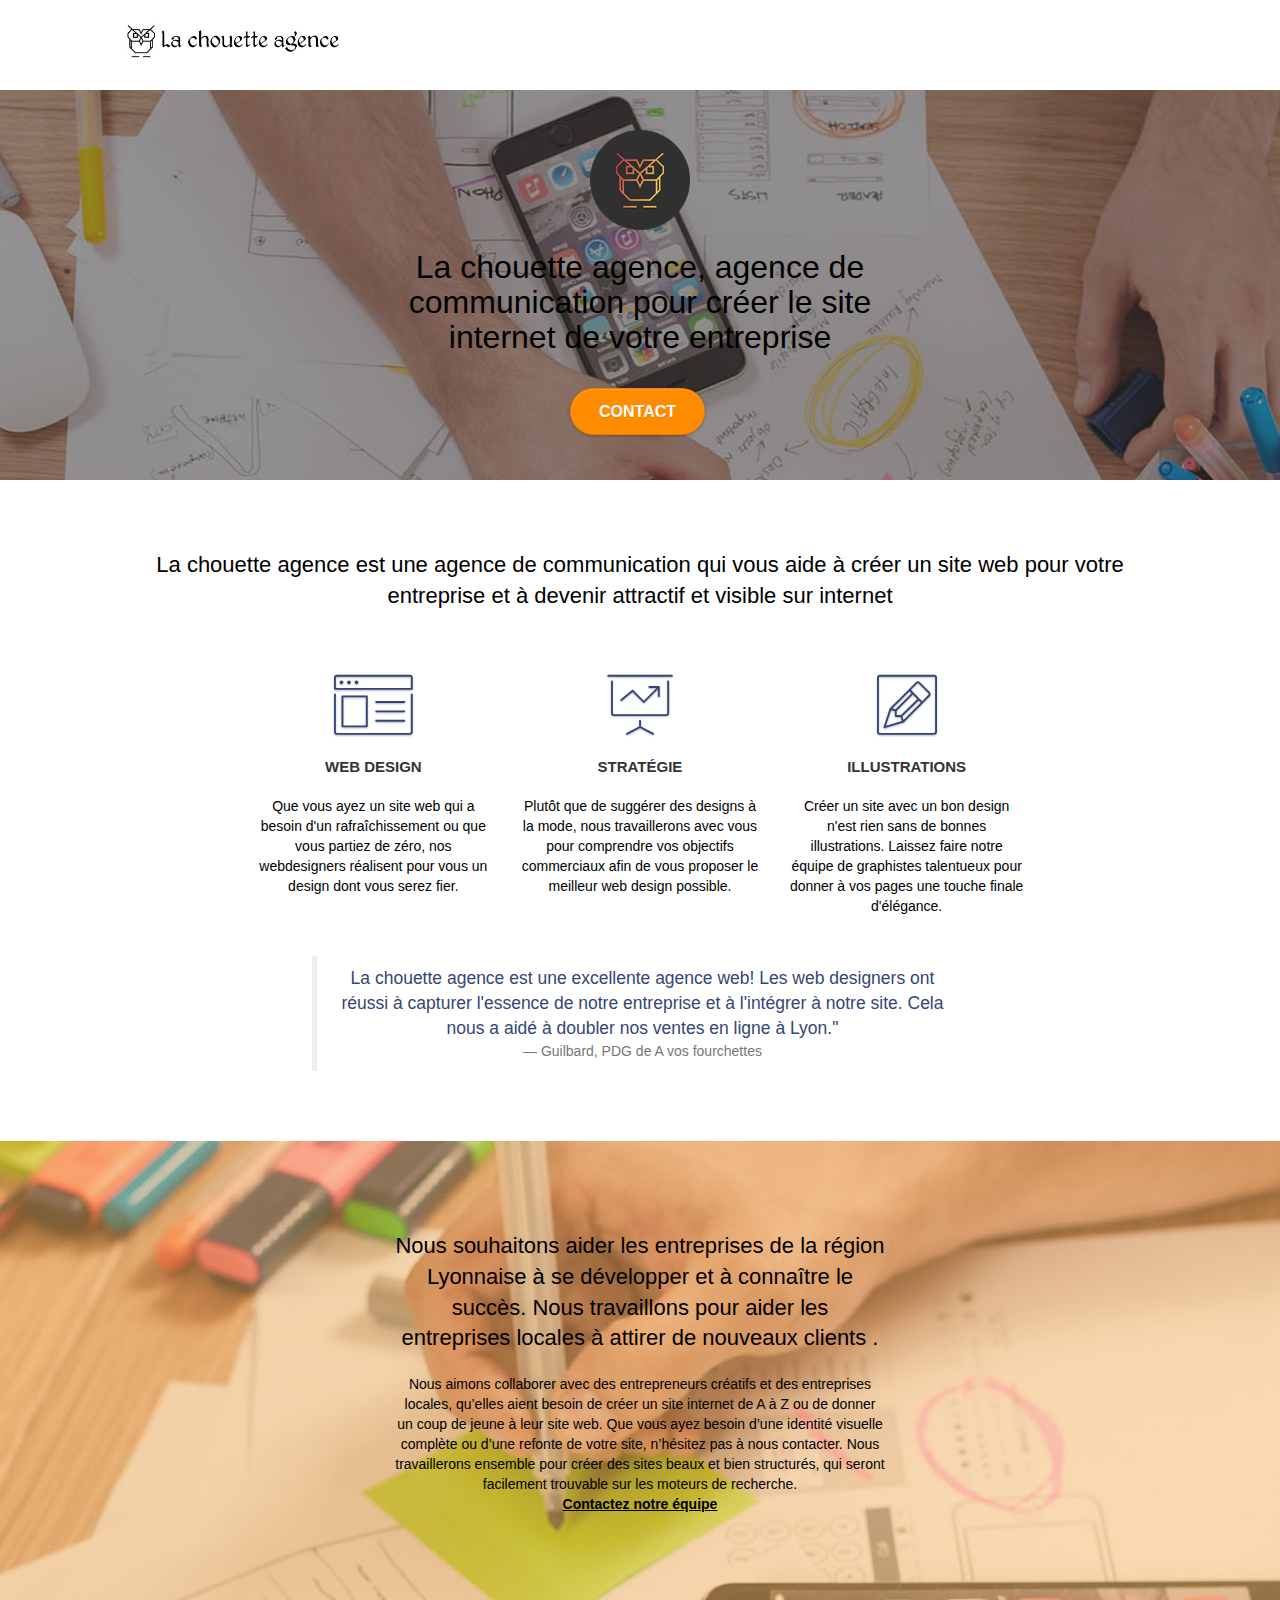
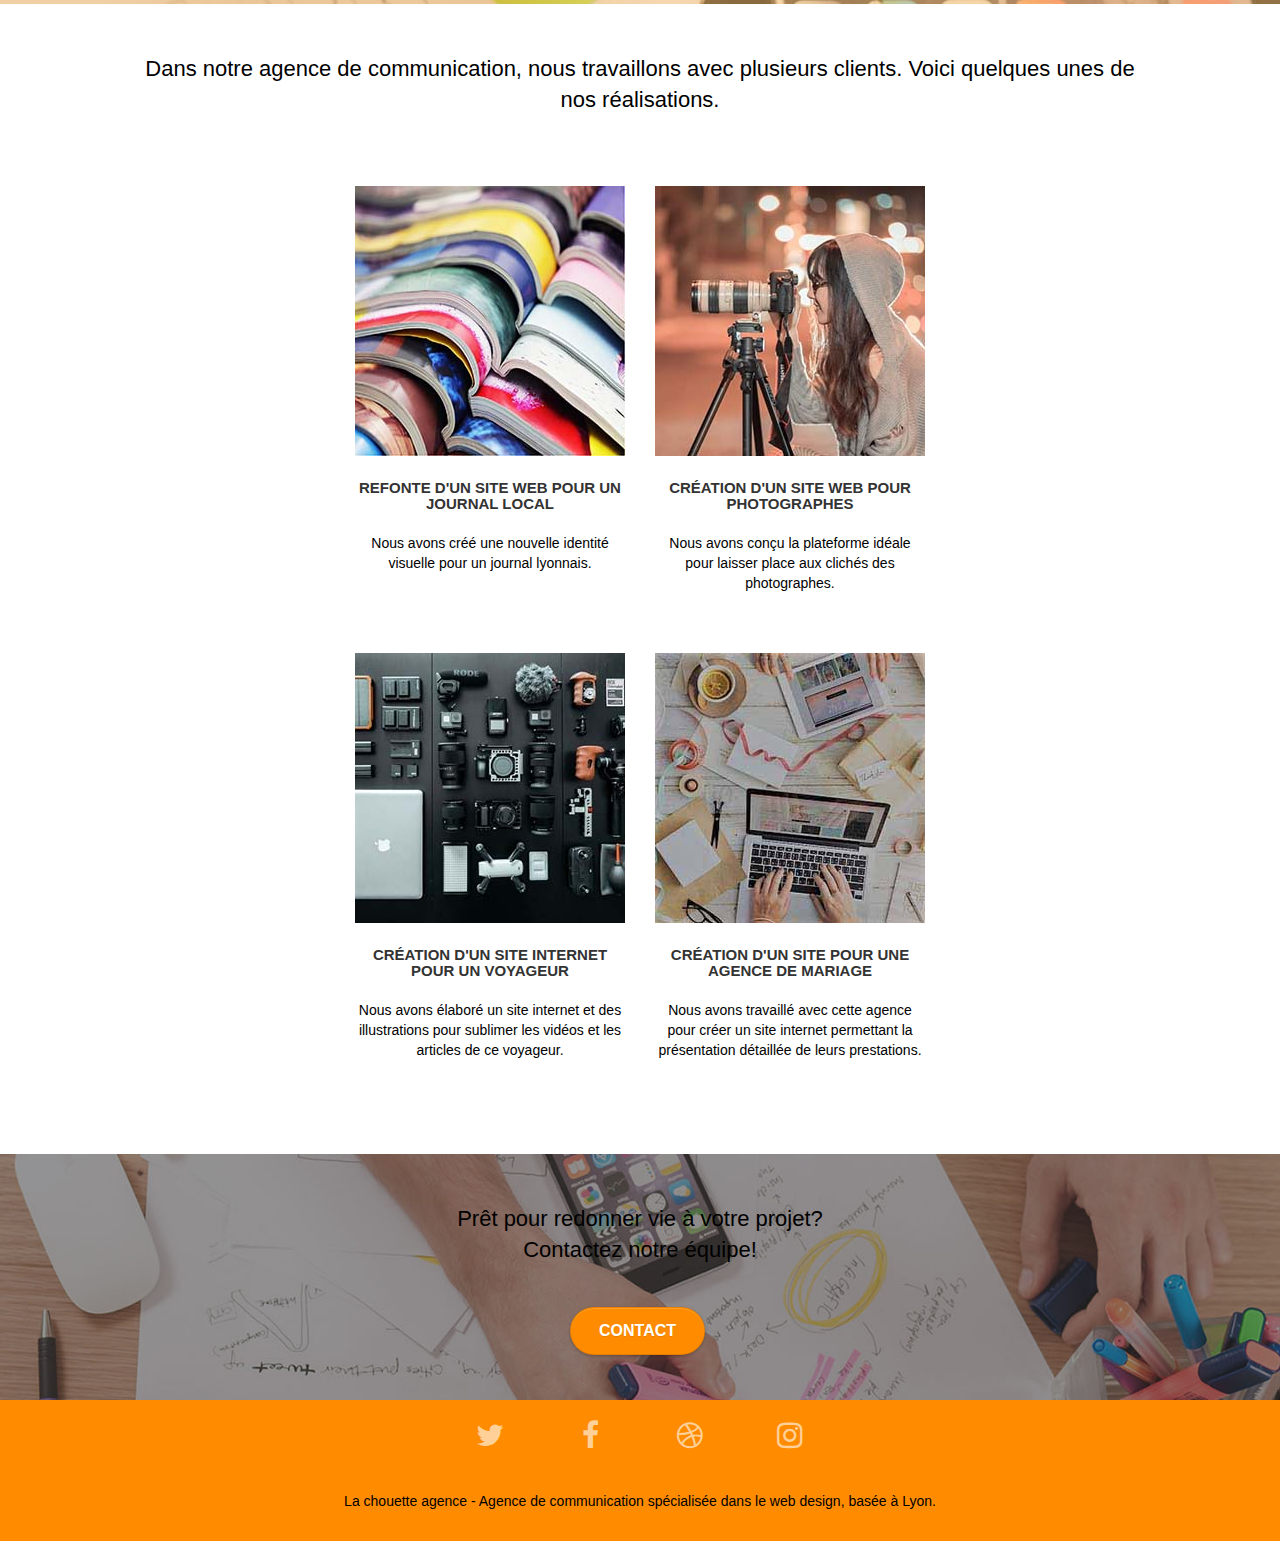
==== commit 760981f7: "testing speed" ====
--- a/index.html
+++ b/index.html
@@ -26,12 +26,12 @@
 			        <div class="navbar-header">
 				       <img src="img/la-chouette-agence.jpg" alt="logo agence de communication web" height="40" />
 			        </div>
-			        <div class="collapse navbar-collapse navbar-1 special-dropdown-nav">
+			        <!--<div class="collapse navbar-collapse navbar-1 special-dropdown-nav">
 				        <ul class="site-navigation nav navbar-nav">
 					       <li><a href="index.html">Accueil</a></li>
 					       <li><a href="page2.html">Contact</a></li>
 				        </ul>
-			        </div>
+			        </div>-->
 		        </nav>
 	        </div>
         </header>
--- a/minified.style.css
+++ b/minified.style.css
@@ -9,4 +9,4 @@
 .mg-md{margin-top:10px;margin-bottom:20px}.mg-lg{margin-top:10px;margin-bottom:40px}.btn{margin:0 5px 5px 0}.btn.pull-right{margin:0 0 5px 5px}.btn-d,.btn-d:hover,.btn-d:focus{color:#FFF;background:rgba(0,0,0,.3)}button{outline:none!important}.btn-rd{border-radius:40px}.btn-clean{border:1px solid rgba(0,0,0,.08);border-bottom-color:rgba(0,0,0,.1);text-shadow:0 1px 0 rgba(0,0,1,.1);box-shadow:0 1px 3px rgba(0,0,1,.25),inset 0 1px 0 0 rgba(255,255,255,.15)}.icon-md{font-size:30px!important}.icon-lg{font-size:60px!important}.sm-shadow{text-shadow:0 1px 2px rgba(0,0,0,.3)}.panel-sq,.panel-sq .panel-heading,.panel-sq .panel-footer{border-radius:0}.panel-rd{border-radius:30px}.panel-rd .panel-heading{border-radius:29px 29px 0 0}.panel-rd .panel-footer{border-radius:0 0 29px 29px}.form-control{border-color:rgba(0,0,0,.1);box-shadow:none}.scrollToTop{width:40px;height:40px;position:fixed;bottom:20px;right:20px;opacity:0;z-index:500;transition:all .3s ease-in-out}.scrollToTop span{margin-top:6px}.showScrollTop{font-size:14px;opacity:1}a[data-lightbox]{position:relative;display:block;text-align:center}a[data-lightbox]:hover::before{content:"+";font-family:"HelveticaNeue-Light","Helvetica Neue Light","Helvetica Neue",Helvetica,Arial;font-size:32px;width:50px;height:50px;margin-left:-25px;border-radius:50%;background:rgba(0,0,0,.6);color:#FFF;font-weight:100;z-index:1;position:absolute;top:50%;transform:translateY(-50%);-webkit-transform:translateY(-50%)}a[data-lightbox]:hover img{opacity:.6;-webkit-animation-fill-mode:none;animation-fill-mode:none}#lightbox-modal{display:flex;align-items:center}#lightbox-modal .modal-dialog{width:90%;max-width:900px;margin:0 auto 0}#lightbox-modal .modal-dialog img{max-height:90vh;margin:0 auto}.lightbox-caption{padding:20px;color:#FFF;background:rgba(0,0,0,.5);position:absolute;left:15px;right:15px;bottom:5px}.close-lightbox{color:#FFF;font-size:30px;position:absolute;top:20px;right:20px;z-index:20;background:rgba(0,0,0,.5);border:none;line-height:30px;padding:0 9px 5px;opacity:.3}
 .close-lightbox:hover,.next-lightbox:hover,.prev-lightbox:hover{opacity:1;color:#FFF}.next-lightbox,.prev-lightbox{font-size:20px;color:rgba(255,255,255,.9);background:rgba(0,0,0,.5);transition:all .2s ease-in-out;position:absolute;top:45%;z-index:1;opacity:.4}.next-lightbox{padding:6px 8px 1px 13px;right:25px}.prev-lightbox{padding:6px 13px 1px 10px;left:25px}.snapshot-lb .modal-body{padding-bottom:45px}.snapshot-lb .lightbox-caption{padding:0;color:rgba(0,0,0,.5);background:none}h1,h2,h3{font-family:"helvetica";font-weight:400;color:#000;text-align:center}.btn{font-family:"helvetica";font-weight:400;color:#f3976c} .container{max-width:1000px}.hero-bloc-text{font-size:38px}.hero-bloc-text-sub{font-size:36px}.statement-bloc-text{line-height:26px;font-style:italic;font-size:20px;text-align:center;font-weight:lighter;max-width:520px;margin:auto auto auto auto}p{font-size:14px}.tight-width-whitespace{max-width:600px;margin:auto auto auto auto}.h1{font-size:20px;font-family:"Open Sans"}.cta-hero{margin-top:22px;color:#FFF;text-transform:uppercase;padding:12px 28px 12px 28px;font-size:16px;font-weight:700} .social{max-width:400px;margin:auto auto auto auto}h2{font-size:22px;line-height:1.4em}h3{font-size:15px;text-transform:uppercase;font-weight:700;color:#333}.med-width-whitespace{max-width:800px;margin:auto auto auto auto;box-shadow:0 0 0 #000}h1{color:#333333!} h4{color:#333333!}.icons{margin-bottom:14px;margin-top:24px}.white{color:#000}.portfolio-thumb{margin-bottom:24px}.portfolio-row{margin-bottom:44px;margin-top:50px}.avatar{box-shadow:0 4px 9px rgba(0,0,0,.3)}.black-background{padding:40px 40px 40px 40px}.bold-link{font-weight:900;text-decoration:underline}.bgc-white{background-color:#FFF}.bgc-dark-slate-blue{background-color:#364577}.bgc-atomic-tangerine{background-color:darkorange}.tc-white{color:#000}.btn-atomic-tangerine{background:darkorange;color:#FFF} .btn-atomic-tangerine:hover{background:#c27956;color:#FFF}.ltc-white{color:#000}
 .ltc-white:hover{color:#ccc}.ltc-atomic-tangerine{color:#F3976C}.ltc-atomic-tangerine:hover{color:#c27956}.icon-dark-slate-blue{color:#364577;border-color:#364577}.bg-banniere{background-image:url(img/la-chouette-agence-banniere.jpg)}.bg-presentation{background-image:url(img/image-de-presentation.jpg)}@media (max-width:1024px){.bloc{padding-left:20px;padding-right:20px}.bloc.full-width-bloc,.bloc-tile-2.full-width-bloc .container,.bloc-tile-3.full-width-bloc .container,.bloc-tile-4.full-width-bloc .container{padding-left:0;padding-right:0}}@media (max-width:992px) and (min-width:768px){.navbar .nav{max-width:80%}.nav-center.navbar .nav{max-width:100%}}@media only screen and (min-device-width:768px) and (max-device-width:1024px) and (orientation:landscape){.b-parallax{background-attachment:scroll}}@media only screen and (min-device-width:1024px) and (max-device-width:1366px) and (-webkit-min-device-pixel-ratio:1.5){.b-parallax{background-attachment:scroll}}@media (max-width:991px){.container{width:100%}.b-parallax{background-attachment:scroll}.page-container,#hero-bloc{overflow-x:hidden;position:relative}.bloc{padding-left:constant(safe-area-inset-left);padding-right:constant(safe-area-inset-right)}.bloc-group,.bloc-group .bloc{display:block;width:100%}.bloc-fill-screen .fill-bloc-top-edge,.bloc-fill-screen .fill-bloc-bottom-edge{padding:0 20px;padding-left:constant(safe-area-inset-left);padding-right:constant(safe-area-inset-right)}}@media (max-width:767px){.page-container{overflow-x:hidden;position:relative}h1,h2,h3,p #disqus_thread{padding-left:10px!important;padding-right:10px!important}.b-parallax{background-attachment:scroll}.navbar .nav{padding-top:0;border-top:1px solid rgba(0,0,0,.2);float:none}.navbar.row{margin-left:0;margin-right:0}.site-navigation{position:inherit;transform:none;-webkit-transform:none;-ms-transform:none}.nav>li{margin-top:0;border-bottom:1px solid rgba(0,0,0,.1);background:rgba(0,0,0,.05);text-align:left;padding-left:15px;width:100%;color:#c27956}.nav>li:hover{background:rgba(15,15,15,.08)}.nav>li:active{color:#c27900}}.dropdown .dropdown a .caret{float:none;margin:5px 0 0 10px;border:4px solid #000;border-bottom-color:transparent;border-right-color:transparent;border-left-color:transparent}#hero-bloc .navbar .nav{background:rgba(0,0,0,.8)}#hero-bloc .navbar .nav a{color:rgba(255,255,255,.6)}.hero{padding:50px 0}.hero-nav{left:-1px;right:-1px}.navbar-collapse{padding:0;overflow-x:hidden;-webkit-box-shadow:none;box-shadow:none}.navbar-brand img{max-height:40px;width:auto}.nav-invert .navbar-header{float:none;width:100%}.nav-invert .navbar-toggle{float:left;margin-left:10px}.bloc{padding-left:0;padding-right:0}.bloc-xxl,.bloc-xl,.bloc-lg{padding:40px 0}.bloc-sm,.bloc-md{padding-left:0;padding-right:0}.bloc-tile-2 .container,.bloc-tile-3 .container,.bloc-tile-4 .container,.bloc-fill-screen .fill-bloc-top-edge,.bloc-fill-screen .fill-bloc-bottom-edge{padding-left:0;padding-right:0}.a-block{padding:0 10px}.btn-dwn{display:none}.voffset{margin-top:5px}.voffset-md{margin-top:20px}.voffset-lg{margin-top:30px}form{padding:5px}.close-lightbox{display:inline-block}.blocsapp-device-iphone5{background-size:216px 425px;padding-top:60px;width:216px;height:425px}
-.blocsapp-device-iphone5 img{width:180px;height:320px}@media (max-width:400px){.bloc{padding-left:0;padding-right:0}}@media (max-width:767px){.bloc-mob-center-text{text-align:center}}+.blocsapp-device-iphone5 img{width:180px;height:320px}@media (max-width:400px){.bloc{padding-left:0;padding-right:0}}@media (max-width:767px){.bloc-mob-center-text{text-align:center}}ul{margin-right: 5%;}li{margin-right: 2%;}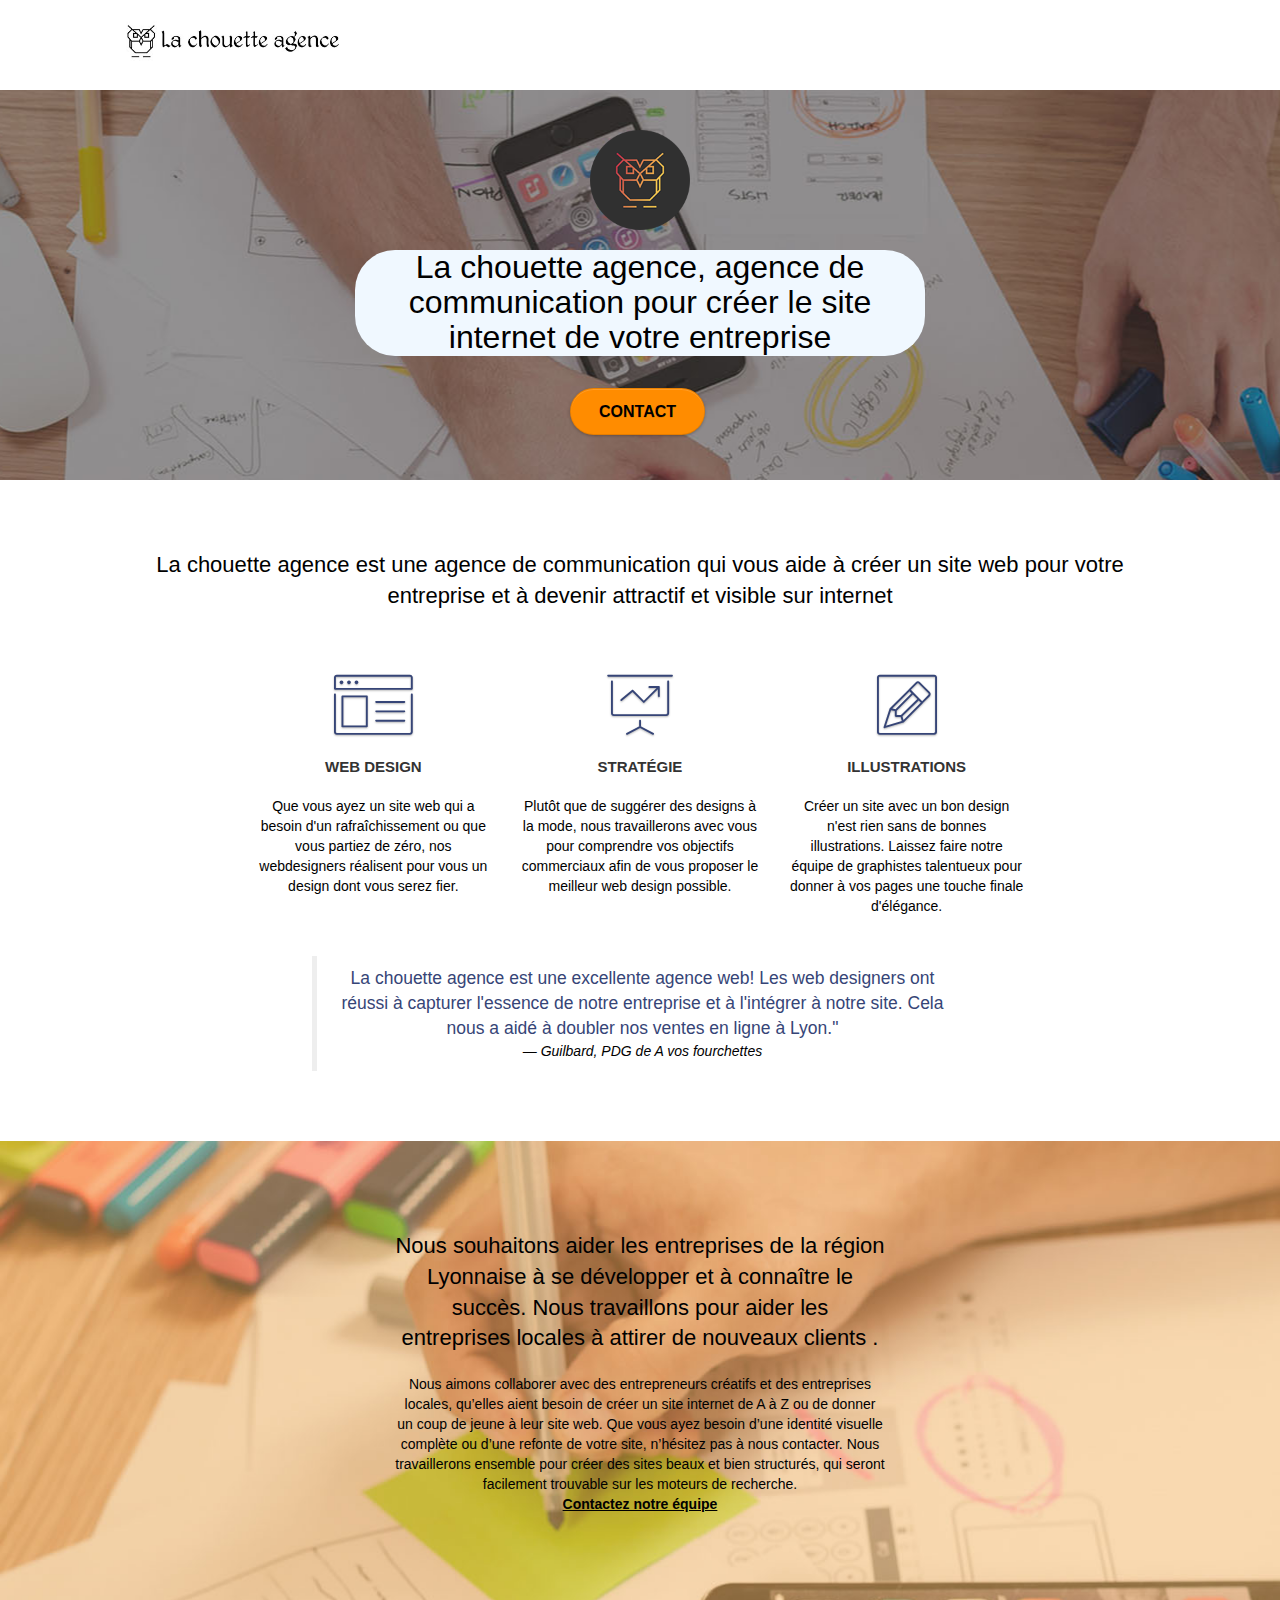
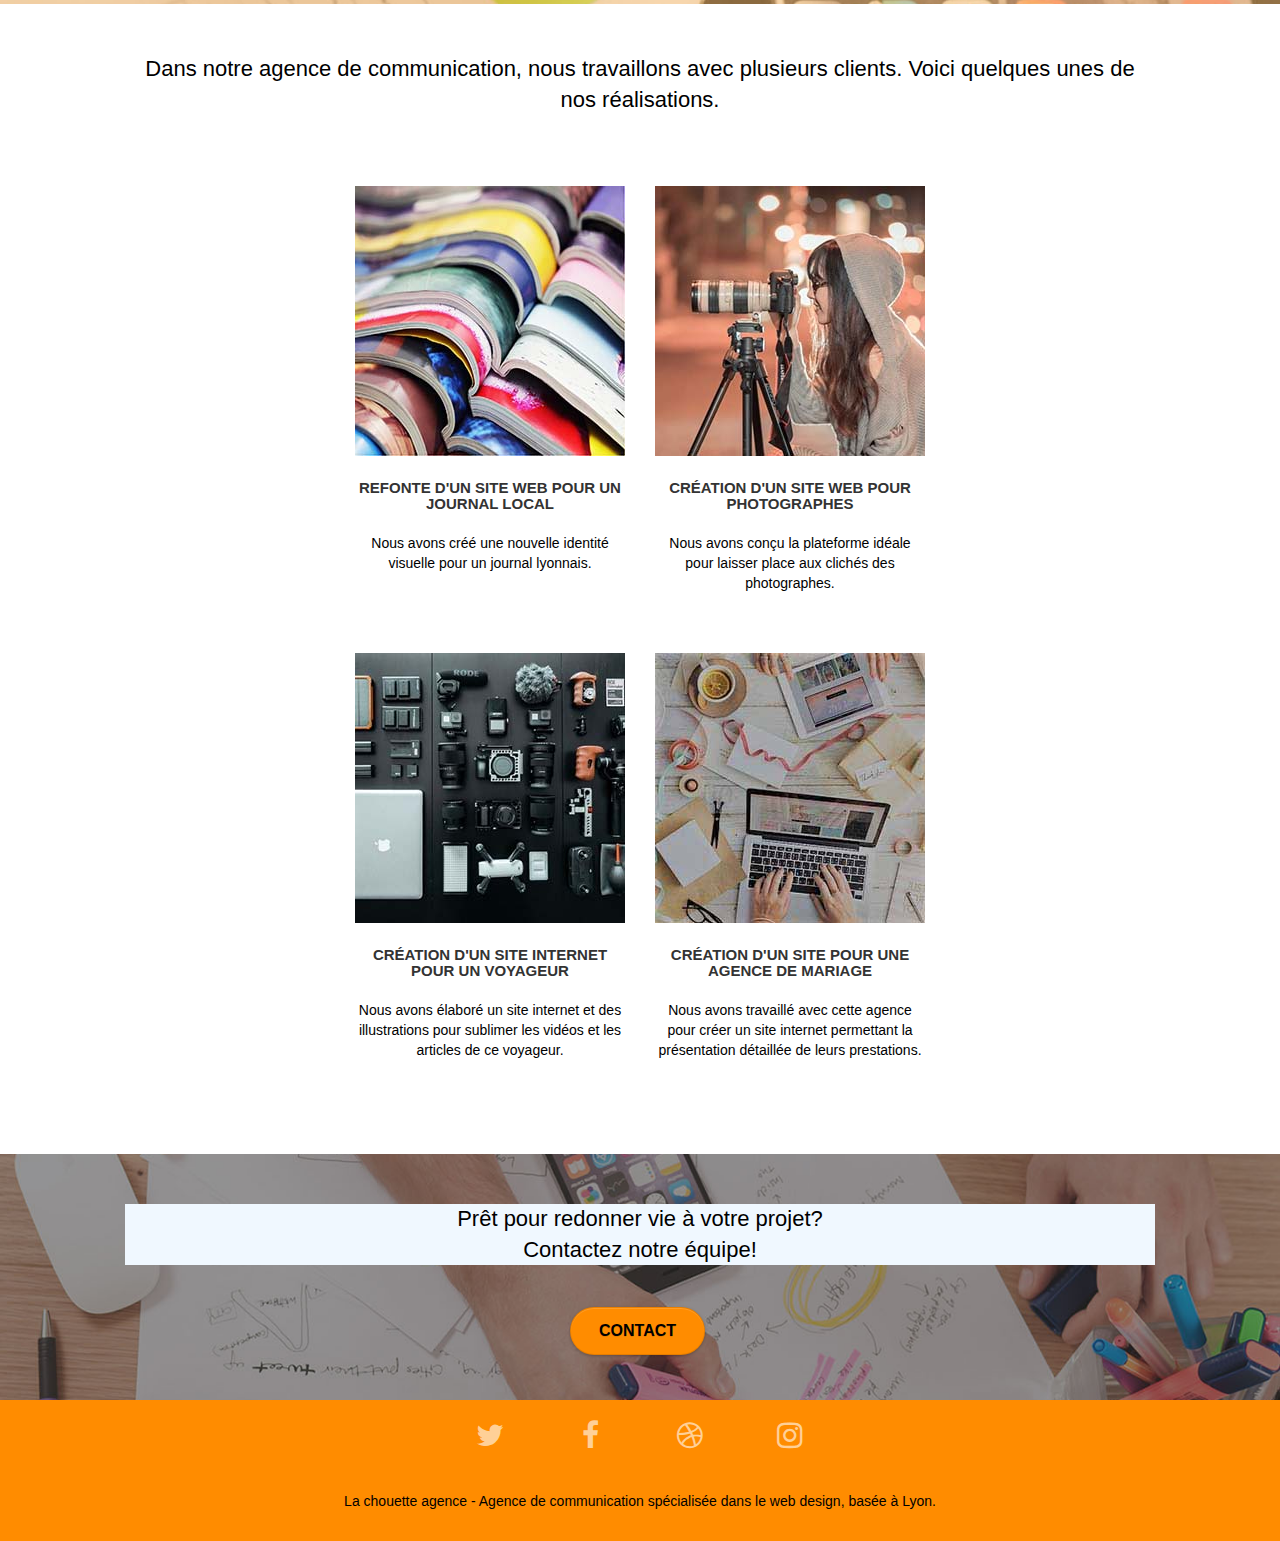
==== commit d5c61fbc: "last access" ====
--- a/index.html
+++ b/index.html
@@ -42,7 +42,7 @@
 		        <div class="row tight-width-whitespace">
 			        <div class="col-sm-12">
 				        <img src="img/logo.png" class="center-block image-resize-mode" width="100" alt="Logo en couleur agence de communication La chouette agence"/>
-				        <h1 class="text-center hero-bloc-text tc-white ">
+				        <h1 id="first-title" class="text-center hero-bloc-text tc-white ">
 					       La chouette agence, agence de communication pour créer le site internet de votre entreprise
 				        </h1>
 				        <div class="text-center">
@@ -86,7 +86,7 @@
 			        <div class="col-xs-12 col-md-8 col-md-offset-2 text-center">
                         <blockquote>La chouette agence est une excellente agence web! Les web designers ont réussi à capturer l'essence
 						de notre entreprise et à l'intégrer à notre site. Cela nous a aidé à doubler nos ventes en ligne à Lyon."
-						<footer>Guilbard, PDG de A vos fourchettes</footer>
+						<footer class="cite">Guilbard, PDG de A vos fourchettes</footer>
 						</blockquote>
 			        </div>
 		        </div>
@@ -155,7 +155,7 @@
     <section class="bloc bgc-dark-slate-blue bg-banniere d-bloc bloc-bg-texture texture-paper" id="bloc-5-cta">
 	    <div class="container bloc-lg">
 		    <div class="row">
-			    <h2 class="mg-md text-center tc-white">Prêt pour redonner vie à votre projet?<br/>Contactez notre équipe!</h2>
+			    <h2 id="last-access" class="mg-md text-center tc-white">Prêt pour redonner vie à votre projet?<br/>Contactez notre équipe!</h2>
 			    <div class="col-sm-12 text-center">
 				<a href="page2.html" class="btn btn-atomic-tangerine btn-clean btn-rd btn-lg cta-hero">Contact</a>
 			    </div>
--- a/minified.style.css
+++ b/minified.style.css
@@ -7,6 +7,8 @@
 #bloc-1-hero h1{font-size:32px}.navbar{margin-bottom:0;z-index:1}.navbar-brand{height:auto;padding:3px 15px;font-size:25px;font-weight:400;font-weight:600;line-height:44px}.navbar-brand img{max-height:200px;margin:0 5px 0 0;display:inline}.navbar-brand img[src$=svg]{min-width:100px}.nav-center .navbar-brand img{margin:0}.navbar .nav{padding-top:2px;margin-right:-16px;float:right;z-index:1}.nav>li{float:left;margin-top:4px;font-size:16px}.navbar-nav .open .dropdown-menu>li>a{text-align:inherit}.nav>li a:hover,.nav>li a:focus{background:transparent}.navbar-toggle{margin:10px 10px 0 0;border:0}
 .navbar-toggle:hover{background:transparent!important}.navbar-toggle .icon-bar{background-color:rgba(0,0,0,.5);width:26px}.nav-invert .navbar .nav{float:left}.nav-invert .navbar-header,.nav-invert .navbar-brand{float:right;position:relative;z-index:2}@media (min-width:768px){.site-navigation{position:absolute;top:50%;right:20px;transform:translate(0,-50%);-webkit-transform:translateY(-50%)}.nav>li .dropdown-menu a,.nav>li .dropdown-menu a:hover{color:#484848}.nav-invert .site-navigation{left:0;right:0}.nav-center{text-align:center}.nav-center .navbar-header{width:100%}.nav-center .navbar-header,.nav-center .navbar-brand,.nav-center .nav>li{float:none;display:inline-block}.nav-center .site-navigation{position:relative;width:100%;right:0;margin-right:0;margin-top:20px}.nav-center.mini-nav .navbar-toggle{float:none;margin:10px auto 0}}.nav>li>.dropdown a{background:none!important;display:block;padding:14px 15px}nav .caret{margin:0 5px}.dropdown-menu .dropdown-menu{top:-8px;left:100%}.dropdown-menu .dropmenu-flow-right{top:100%;left:0;margin-left:-1px;border-top-left-radius:0;border-top-right-radius:0}.dropdown-menu .dropdown span{border:4px solid #000;border-top-color:transparent;border-right-color:transparent;border-bottom-color:transparent;margin:6px -5px 0 0!important;float:right}
 .mg-md{margin-top:10px;margin-bottom:20px}.mg-lg{margin-top:10px;margin-bottom:40px}.btn{margin:0 5px 5px 0}.btn.pull-right{margin:0 0 5px 5px}.btn-d,.btn-d:hover,.btn-d:focus{color:#FFF;background:rgba(0,0,0,.3)}button{outline:none!important}.btn-rd{border-radius:40px}.btn-clean{border:1px solid rgba(0,0,0,.08);border-bottom-color:rgba(0,0,0,.1);text-shadow:0 1px 0 rgba(0,0,1,.1);box-shadow:0 1px 3px rgba(0,0,1,.25),inset 0 1px 0 0 rgba(255,255,255,.15)}.icon-md{font-size:30px!important}.icon-lg{font-size:60px!important}.sm-shadow{text-shadow:0 1px 2px rgba(0,0,0,.3)}.panel-sq,.panel-sq .panel-heading,.panel-sq .panel-footer{border-radius:0}.panel-rd{border-radius:30px}.panel-rd .panel-heading{border-radius:29px 29px 0 0}.panel-rd .panel-footer{border-radius:0 0 29px 29px}.form-control{border-color:rgba(0,0,0,.1);box-shadow:none}.scrollToTop{width:40px;height:40px;position:fixed;bottom:20px;right:20px;opacity:0;z-index:500;transition:all .3s ease-in-out}.scrollToTop span{margin-top:6px}.showScrollTop{font-size:14px;opacity:1}a[data-lightbox]{position:relative;display:block;text-align:center}a[data-lightbox]:hover::before{content:"+";font-family:"HelveticaNeue-Light","Helvetica Neue Light","Helvetica Neue",Helvetica,Arial;font-size:32px;width:50px;height:50px;margin-left:-25px;border-radius:50%;background:rgba(0,0,0,.6);color:#FFF;font-weight:100;z-index:1;position:absolute;top:50%;transform:translateY(-50%);-webkit-transform:translateY(-50%)}a[data-lightbox]:hover img{opacity:.6;-webkit-animation-fill-mode:none;animation-fill-mode:none}#lightbox-modal{display:flex;align-items:center}#lightbox-modal .modal-dialog{width:90%;max-width:900px;margin:0 auto 0}#lightbox-modal .modal-dialog img{max-height:90vh;margin:0 auto}.lightbox-caption{padding:20px;color:#FFF;background:rgba(0,0,0,.5);position:absolute;left:15px;right:15px;bottom:5px}.close-lightbox{color:#FFF;font-size:30px;position:absolute;top:20px;right:20px;z-index:20;background:rgba(0,0,0,.5);border:none;line-height:30px;padding:0 9px 5px;opacity:.3}
-.close-lightbox:hover,.next-lightbox:hover,.prev-lightbox:hover{opacity:1;color:#FFF}.next-lightbox,.prev-lightbox{font-size:20px;color:rgba(255,255,255,.9);background:rgba(0,0,0,.5);transition:all .2s ease-in-out;position:absolute;top:45%;z-index:1;opacity:.4}.next-lightbox{padding:6px 8px 1px 13px;right:25px}.prev-lightbox{padding:6px 13px 1px 10px;left:25px}.snapshot-lb .modal-body{padding-bottom:45px}.snapshot-lb .lightbox-caption{padding:0;color:rgba(0,0,0,.5);background:none}h1,h2,h3{font-family:"helvetica";font-weight:400;color:#000;text-align:center}.btn{font-family:"helvetica";font-weight:400;color:#f3976c} .container{max-width:1000px}.hero-bloc-text{font-size:38px}.hero-bloc-text-sub{font-size:36px}.statement-bloc-text{line-height:26px;font-style:italic;font-size:20px;text-align:center;font-weight:lighter;max-width:520px;margin:auto auto auto auto}p{font-size:14px}.tight-width-whitespace{max-width:600px;margin:auto auto auto auto}.h1{font-size:20px;font-family:"Open Sans"}.cta-hero{margin-top:22px;color:#FFF;text-transform:uppercase;padding:12px 28px 12px 28px;font-size:16px;font-weight:700} .social{max-width:400px;margin:auto auto auto auto}h2{font-size:22px;line-height:1.4em}h3{font-size:15px;text-transform:uppercase;font-weight:700;color:#333}.med-width-whitespace{max-width:800px;margin:auto auto auto auto;box-shadow:0 0 0 #000}h1{color:#333333!} h4{color:#333333!}.icons{margin-bottom:14px;margin-top:24px}.white{color:#000}.portfolio-thumb{margin-bottom:24px}.portfolio-row{margin-bottom:44px;margin-top:50px}.avatar{box-shadow:0 4px 9px rgba(0,0,0,.3)}.black-background{padding:40px 40px 40px 40px}.bold-link{font-weight:900;text-decoration:underline}.bgc-white{background-color:#FFF}.bgc-dark-slate-blue{background-color:#364577}.bgc-atomic-tangerine{background-color:darkorange}.tc-white{color:#000}.btn-atomic-tangerine{background:darkorange;color:#FFF} .btn-atomic-tangerine:hover{background:#c27956;color:#FFF}.ltc-white{color:#000}
+
+.close-lightbox:hover,.next-lightbox:hover,.prev-lightbox:hover{opacity:1;color:#FFF}.next-lightbox,.prev-lightbox{font-size:20px;color:rgba(255,255,255,.9);background:rgba(0,0,0,.5);transition:all .2s ease-in-out;position:absolute;top:45%;z-index:1;opacity:.4}.next-lightbox{padding:6px 8px 1px 13px;right:25px}.prev-lightbox{padding:6px 13px 1px 10px;left:25px}.snapshot-lb .modal-body{padding-bottom:45px}.snapshot-lb .lightbox-caption{padding:0;color:rgba(0,0,0,.5);background:none}h1,h2,h3{font-family:"helvetica";font-weight:400;color:#000;text-align:center}.btn{font-family:"helvetica";font-weight:400;color:#f3976c} .container{max-width:1000px}.hero-bloc-text{font-size:38px}.hero-bloc-text-sub{font-size:36px}.statement-bloc-text{line-height:26px;font-style:italic;font-size:20px;text-align:center;font-weight:lighter;max-width:520px;margin:auto auto auto auto}p{font-size:14px}.tight-width-whitespace{max-width:600px;margin:auto auto auto auto}.h1{font-size:20px;font-family:"Open Sans"}.cta-hero{margin-top:22px;color:#FFF;text-transform:uppercase;padding:12px 28px 12px 28px;font-size:16px;font-weight:700} .social{max-width:400px;margin:auto auto auto auto}h2{font-size:22px;line-height:1.4em}h3{font-size:15px;text-transform:uppercase;font-weight:700;color:#333}.med-width-whitespace{max-width:800px;margin:auto auto auto auto;box-shadow:0 0 0 #000}h1{color:#333333!} h4{color:#333333!}.icons{margin-bottom:14px;margin-top:24px}.white{color:#000}.portfolio-thumb{margin-bottom:24px}.portfolio-row{margin-bottom:44px;margin-top:50px}.avatar{box-shadow:0 4px 9px rgba(0,0,0,.3)}.black-background{padding:40px 40px 40px 40px}.bold-link{font-weight:900;text-decoration:underline}.bgc-white{background-color:#FFF}.bgc-dark-slate-blue{background-color:#364577}.bgc-atomic-tangerine{background-color:darkorange}.tc-white{color:#000}.btn-atomic-tangerine{background:darkorange;color:#000000;} .btn-atomic-tangerine:hover{background:#c27956;color:#000000}.ltc-white{color:#000}
+
 .ltc-white:hover{color:#ccc}.ltc-atomic-tangerine{color:#F3976C}.ltc-atomic-tangerine:hover{color:#c27956}.icon-dark-slate-blue{color:#364577;border-color:#364577}.bg-banniere{background-image:url(img/la-chouette-agence-banniere.jpg)}.bg-presentation{background-image:url(img/image-de-presentation.jpg)}@media (max-width:1024px){.bloc{padding-left:20px;padding-right:20px}.bloc.full-width-bloc,.bloc-tile-2.full-width-bloc .container,.bloc-tile-3.full-width-bloc .container,.bloc-tile-4.full-width-bloc .container{padding-left:0;padding-right:0}}@media (max-width:992px) and (min-width:768px){.navbar .nav{max-width:80%}.nav-center.navbar .nav{max-width:100%}}@media only screen and (min-device-width:768px) and (max-device-width:1024px) and (orientation:landscape){.b-parallax{background-attachment:scroll}}@media only screen and (min-device-width:1024px) and (max-device-width:1366px) and (-webkit-min-device-pixel-ratio:1.5){.b-parallax{background-attachment:scroll}}@media (max-width:991px){.container{width:100%}.b-parallax{background-attachment:scroll}.page-container,#hero-bloc{overflow-x:hidden;position:relative}.bloc{padding-left:constant(safe-area-inset-left);padding-right:constant(safe-area-inset-right)}.bloc-group,.bloc-group .bloc{display:block;width:100%}.bloc-fill-screen .fill-bloc-top-edge,.bloc-fill-screen .fill-bloc-bottom-edge{padding:0 20px;padding-left:constant(safe-area-inset-left);padding-right:constant(safe-area-inset-right)}}@media (max-width:767px){.page-container{overflow-x:hidden;position:relative}h1,h2,h3,p #disqus_thread{padding-left:10px!important;padding-right:10px!important}.b-parallax{background-attachment:scroll}.navbar .nav{padding-top:0;border-top:1px solid rgba(0,0,0,.2);float:none}.navbar.row{margin-left:0;margin-right:0}.site-navigation{position:inherit;transform:none;-webkit-transform:none;-ms-transform:none}.nav>li{margin-top:0;border-bottom:1px solid rgba(0,0,0,.1);background:rgba(0,0,0,.05);text-align:left;padding-left:15px;width:100%;color:#c27956}.nav>li:hover{background:rgba(15,15,15,.08)}.nav>li:active{color:#c27900}}.dropdown .dropdown a .caret{float:none;margin:5px 0 0 10px;border:4px solid #000;border-bottom-color:transparent;border-right-color:transparent;border-left-color:transparent}#hero-bloc .navbar .nav{background:rgba(0,0,0,.8)}#hero-bloc .navbar .nav a{color:rgba(255,255,255,.6)}.hero{padding:50px 0}.hero-nav{left:-1px;right:-1px}.navbar-collapse{padding:0;overflow-x:hidden;-webkit-box-shadow:none;box-shadow:none}.navbar-brand img{max-height:40px;width:auto}.nav-invert .navbar-header{float:none;width:100%}.nav-invert .navbar-toggle{float:left;margin-left:10px}.bloc{padding-left:0;padding-right:0}.bloc-xxl,.bloc-xl,.bloc-lg{padding:40px 0}.bloc-sm,.bloc-md{padding-left:0;padding-right:0}.bloc-tile-2 .container,.bloc-tile-3 .container,.bloc-tile-4 .container,.bloc-fill-screen .fill-bloc-top-edge,.bloc-fill-screen .fill-bloc-bottom-edge{padding-left:0;padding-right:0}.a-block{padding:0 10px}.btn-dwn{display:none}.voffset{margin-top:5px}.voffset-md{margin-top:20px}.voffset-lg{margin-top:30px}form{padding:5px}.close-lightbox{display:inline-block}.blocsapp-device-iphone5{background-size:216px 425px;padding-top:60px;width:216px;height:425px}
-.blocsapp-device-iphone5 img{width:180px;height:320px}@media (max-width:400px){.bloc{padding-left:0;padding-right:0}}@media (max-width:767px){.bloc-mob-center-text{text-align:center}}ul{margin-right: 5%;}li{margin-right: 2%;}+.blocsapp-device-iphone5 img{width:180px;height:320px}@media (max-width:400px){.bloc{padding-left:0;padding-right:0}}@media (max-width:767px){.bloc-mob-center-text{text-align:center}}ul{margin-right: 5%;}li{margin-right: 2%;}#first-title{background-color: aliceblue;border-radius: 40px;}#last-access{background-color: aliceblue;}.cite{font-style: italic;color: #000000;}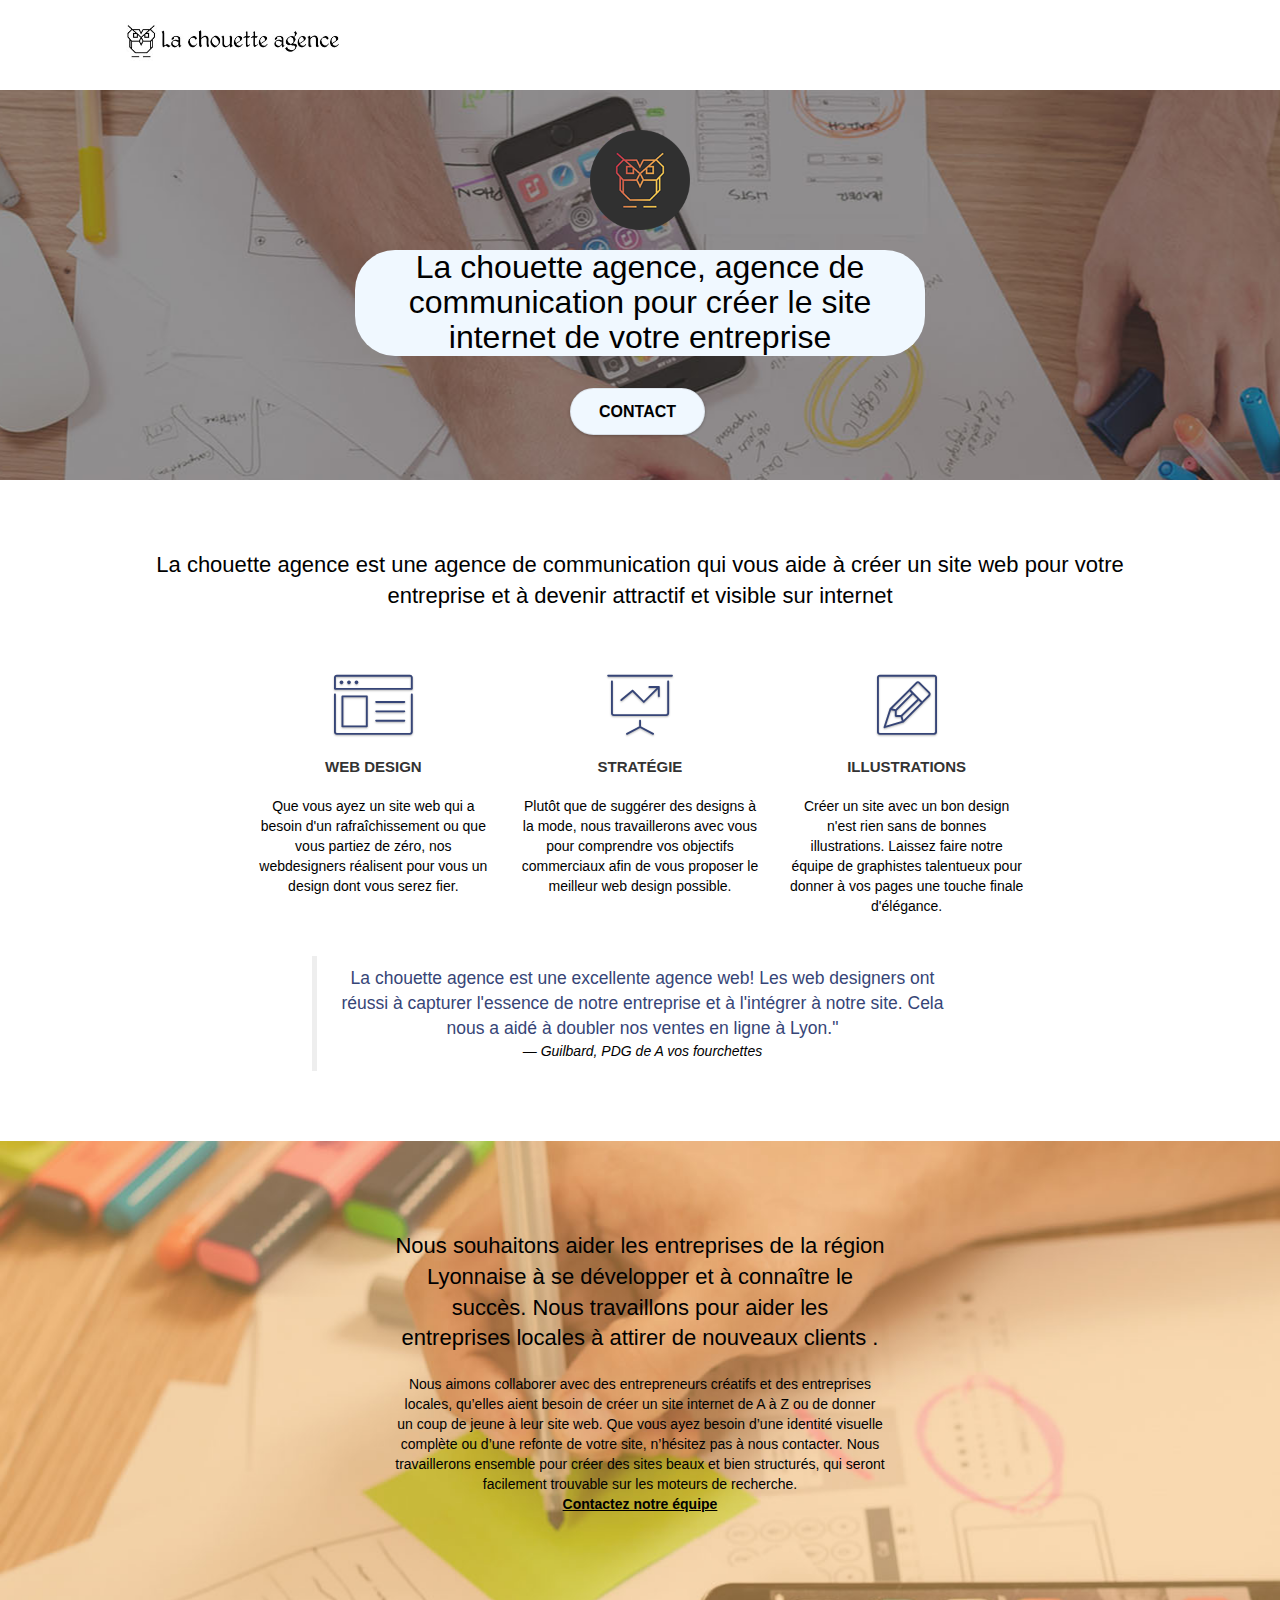
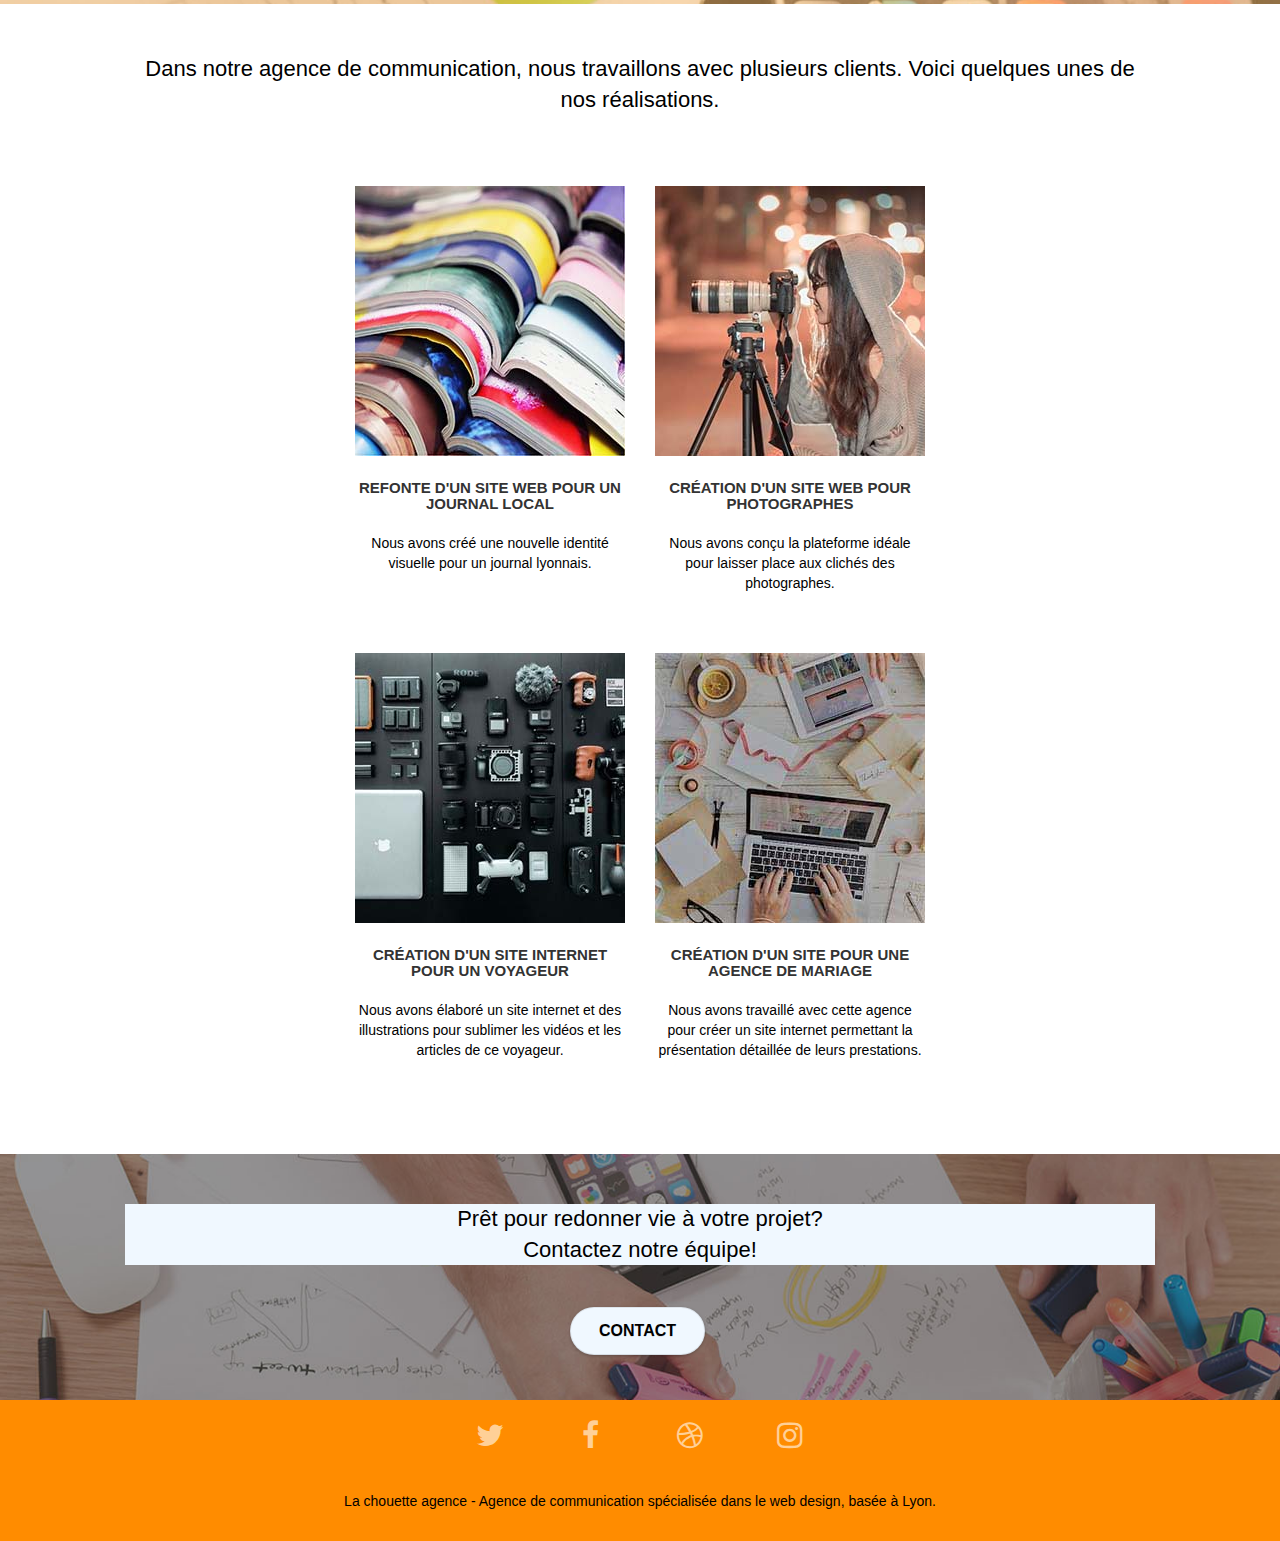
==== commit 1a0e7a34: "correction commit" ====
--- a/index.html
+++ b/index.html
@@ -2,7 +2,6 @@
 <html lang="fr">
 <head>
     <meta charset="utf-8">
-    <meta name="keywords" content="La chouette agence, web design, web designers, site internet, agence de communication Lyon, site web, créer un site web"/>
     <meta name="description" content="La Chouette agence est une agence de communication basée à Lyon, spécialisée dans le web design. Nos webdesigners vous accompagnent pour créer un site internet pour votre entreprise"/>
     <meta name="viewport" content="width=device-width, initial-scale=1.0, viewport-fit=cover">
 	<link rel="stylesheet" type="text/css" href="./css/bootstrap.css">
--- a/minified.style.css
+++ b/minified.style.css
@@ -8,7 +8,7 @@
 .navbar-toggle:hover{background:transparent!important}.navbar-toggle .icon-bar{background-color:rgba(0,0,0,.5);width:26px}.nav-invert .navbar .nav{float:left}.nav-invert .navbar-header,.nav-invert .navbar-brand{float:right;position:relative;z-index:2}@media (min-width:768px){.site-navigation{position:absolute;top:50%;right:20px;transform:translate(0,-50%);-webkit-transform:translateY(-50%)}.nav>li .dropdown-menu a,.nav>li .dropdown-menu a:hover{color:#484848}.nav-invert .site-navigation{left:0;right:0}.nav-center{text-align:center}.nav-center .navbar-header{width:100%}.nav-center .navbar-header,.nav-center .navbar-brand,.nav-center .nav>li{float:none;display:inline-block}.nav-center .site-navigation{position:relative;width:100%;right:0;margin-right:0;margin-top:20px}.nav-center.mini-nav .navbar-toggle{float:none;margin:10px auto 0}}.nav>li>.dropdown a{background:none!important;display:block;padding:14px 15px}nav .caret{margin:0 5px}.dropdown-menu .dropdown-menu{top:-8px;left:100%}.dropdown-menu .dropmenu-flow-right{top:100%;left:0;margin-left:-1px;border-top-left-radius:0;border-top-right-radius:0}.dropdown-menu .dropdown span{border:4px solid #000;border-top-color:transparent;border-right-color:transparent;border-bottom-color:transparent;margin:6px -5px 0 0!important;float:right}
 .mg-md{margin-top:10px;margin-bottom:20px}.mg-lg{margin-top:10px;margin-bottom:40px}.btn{margin:0 5px 5px 0}.btn.pull-right{margin:0 0 5px 5px}.btn-d,.btn-d:hover,.btn-d:focus{color:#FFF;background:rgba(0,0,0,.3)}button{outline:none!important}.btn-rd{border-radius:40px}.btn-clean{border:1px solid rgba(0,0,0,.08);border-bottom-color:rgba(0,0,0,.1);text-shadow:0 1px 0 rgba(0,0,1,.1);box-shadow:0 1px 3px rgba(0,0,1,.25),inset 0 1px 0 0 rgba(255,255,255,.15)}.icon-md{font-size:30px!important}.icon-lg{font-size:60px!important}.sm-shadow{text-shadow:0 1px 2px rgba(0,0,0,.3)}.panel-sq,.panel-sq .panel-heading,.panel-sq .panel-footer{border-radius:0}.panel-rd{border-radius:30px}.panel-rd .panel-heading{border-radius:29px 29px 0 0}.panel-rd .panel-footer{border-radius:0 0 29px 29px}.form-control{border-color:rgba(0,0,0,.1);box-shadow:none}.scrollToTop{width:40px;height:40px;position:fixed;bottom:20px;right:20px;opacity:0;z-index:500;transition:all .3s ease-in-out}.scrollToTop span{margin-top:6px}.showScrollTop{font-size:14px;opacity:1}a[data-lightbox]{position:relative;display:block;text-align:center}a[data-lightbox]:hover::before{content:"+";font-family:"HelveticaNeue-Light","Helvetica Neue Light","Helvetica Neue",Helvetica,Arial;font-size:32px;width:50px;height:50px;margin-left:-25px;border-radius:50%;background:rgba(0,0,0,.6);color:#FFF;font-weight:100;z-index:1;position:absolute;top:50%;transform:translateY(-50%);-webkit-transform:translateY(-50%)}a[data-lightbox]:hover img{opacity:.6;-webkit-animation-fill-mode:none;animation-fill-mode:none}#lightbox-modal{display:flex;align-items:center}#lightbox-modal .modal-dialog{width:90%;max-width:900px;margin:0 auto 0}#lightbox-modal .modal-dialog img{max-height:90vh;margin:0 auto}.lightbox-caption{padding:20px;color:#FFF;background:rgba(0,0,0,.5);position:absolute;left:15px;right:15px;bottom:5px}.close-lightbox{color:#FFF;font-size:30px;position:absolute;top:20px;right:20px;z-index:20;background:rgba(0,0,0,.5);border:none;line-height:30px;padding:0 9px 5px;opacity:.3}
 
-.close-lightbox:hover,.next-lightbox:hover,.prev-lightbox:hover{opacity:1;color:#FFF}.next-lightbox,.prev-lightbox{font-size:20px;color:rgba(255,255,255,.9);background:rgba(0,0,0,.5);transition:all .2s ease-in-out;position:absolute;top:45%;z-index:1;opacity:.4}.next-lightbox{padding:6px 8px 1px 13px;right:25px}.prev-lightbox{padding:6px 13px 1px 10px;left:25px}.snapshot-lb .modal-body{padding-bottom:45px}.snapshot-lb .lightbox-caption{padding:0;color:rgba(0,0,0,.5);background:none}h1,h2,h3{font-family:"helvetica";font-weight:400;color:#000;text-align:center}.btn{font-family:"helvetica";font-weight:400;color:#f3976c} .container{max-width:1000px}.hero-bloc-text{font-size:38px}.hero-bloc-text-sub{font-size:36px}.statement-bloc-text{line-height:26px;font-style:italic;font-size:20px;text-align:center;font-weight:lighter;max-width:520px;margin:auto auto auto auto}p{font-size:14px}.tight-width-whitespace{max-width:600px;margin:auto auto auto auto}.h1{font-size:20px;font-family:"Open Sans"}.cta-hero{margin-top:22px;color:#FFF;text-transform:uppercase;padding:12px 28px 12px 28px;font-size:16px;font-weight:700} .social{max-width:400px;margin:auto auto auto auto}h2{font-size:22px;line-height:1.4em}h3{font-size:15px;text-transform:uppercase;font-weight:700;color:#333}.med-width-whitespace{max-width:800px;margin:auto auto auto auto;box-shadow:0 0 0 #000}h1{color:#333333!} h4{color:#333333!}.icons{margin-bottom:14px;margin-top:24px}.white{color:#000}.portfolio-thumb{margin-bottom:24px}.portfolio-row{margin-bottom:44px;margin-top:50px}.avatar{box-shadow:0 4px 9px rgba(0,0,0,.3)}.black-background{padding:40px 40px 40px 40px}.bold-link{font-weight:900;text-decoration:underline}.bgc-white{background-color:#FFF}.bgc-dark-slate-blue{background-color:#364577}.bgc-atomic-tangerine{background-color:darkorange}.tc-white{color:#000}.btn-atomic-tangerine{background:darkorange;color:#000000;} .btn-atomic-tangerine:hover{background:#c27956;color:#000000}.ltc-white{color:#000}
+.close-lightbox:hover,.next-lightbox:hover,.prev-lightbox:hover{opacity:1;color:#FFF}.next-lightbox,.prev-lightbox{font-size:20px;color:rgba(255,255,255,.9);background:rgba(0,0,0,.5);transition:all .2s ease-in-out;position:absolute;top:45%;z-index:1;opacity:.4}.next-lightbox{padding:6px 8px 1px 13px;right:25px}.prev-lightbox{padding:6px 13px 1px 10px;left:25px}.snapshot-lb .modal-body{padding-bottom:45px}.snapshot-lb .lightbox-caption{padding:0;color:rgba(0,0,0,.5);background:none}h1,h2,h3{font-family:"helvetica";font-weight:400;color:#000;text-align:center}.btn{font-family:"helvetica";font-weight:400;color:#f3976c} .container{max-width:1000px}.hero-bloc-text{font-size:38px}.hero-bloc-text-sub{font-size:36px}.statement-bloc-text{line-height:26px;font-style:italic;font-size:20px;text-align:center;font-weight:lighter;max-width:520px;margin:auto auto auto auto}p{font-size:14px}.tight-width-whitespace{max-width:600px;margin:auto auto auto auto}.h1{font-size:20px;font-family:"Open Sans"}.cta-hero{margin-top:22px;color:#FFF;text-transform:uppercase;padding:12px 28px 12px 28px;font-size:16px;font-weight:700} .social{max-width:400px;margin:auto auto auto auto}h2{font-size:22px;line-height:1.4em}h3{font-size:15px;text-transform:uppercase;font-weight:700;color:#333}.med-width-whitespace{max-width:800px;margin:auto auto auto auto;box-shadow:0 0 0 #000}h1{color:#333333!} h4{color:#333333!}.icons{margin-bottom:14px;margin-top:24px}.white{color:#000}.portfolio-thumb{margin-bottom:24px}.portfolio-row{margin-bottom:44px;margin-top:50px}.avatar{box-shadow:0 4px 9px rgba(0,0,0,.3)}.black-background{padding:40px 40px 40px 40px}.bold-link{font-weight:900;text-decoration:underline}.bgc-white{background-color:#FFF}.bgc-dark-slate-blue{background-color:#364577}.bgc-atomic-tangerine{background-color:darkorange}.tc-white{color:#000}.btn-atomic-tangerine{background:aliceblue;color:#000000;} .btn-atomic-tangerine:hover{background:#c27956;color:#000000}.ltc-white{color:#000}
 
 .ltc-white:hover{color:#ccc}.ltc-atomic-tangerine{color:#F3976C}.ltc-atomic-tangerine:hover{color:#c27956}.icon-dark-slate-blue{color:#364577;border-color:#364577}.bg-banniere{background-image:url(img/la-chouette-agence-banniere.jpg)}.bg-presentation{background-image:url(img/image-de-presentation.jpg)}@media (max-width:1024px){.bloc{padding-left:20px;padding-right:20px}.bloc.full-width-bloc,.bloc-tile-2.full-width-bloc .container,.bloc-tile-3.full-width-bloc .container,.bloc-tile-4.full-width-bloc .container{padding-left:0;padding-right:0}}@media (max-width:992px) and (min-width:768px){.navbar .nav{max-width:80%}.nav-center.navbar .nav{max-width:100%}}@media only screen and (min-device-width:768px) and (max-device-width:1024px) and (orientation:landscape){.b-parallax{background-attachment:scroll}}@media only screen and (min-device-width:1024px) and (max-device-width:1366px) and (-webkit-min-device-pixel-ratio:1.5){.b-parallax{background-attachment:scroll}}@media (max-width:991px){.container{width:100%}.b-parallax{background-attachment:scroll}.page-container,#hero-bloc{overflow-x:hidden;position:relative}.bloc{padding-left:constant(safe-area-inset-left);padding-right:constant(safe-area-inset-right)}.bloc-group,.bloc-group .bloc{display:block;width:100%}.bloc-fill-screen .fill-bloc-top-edge,.bloc-fill-screen .fill-bloc-bottom-edge{padding:0 20px;padding-left:constant(safe-area-inset-left);padding-right:constant(safe-area-inset-right)}}@media (max-width:767px){.page-container{overflow-x:hidden;position:relative}h1,h2,h3,p #disqus_thread{padding-left:10px!important;padding-right:10px!important}.b-parallax{background-attachment:scroll}.navbar .nav{padding-top:0;border-top:1px solid rgba(0,0,0,.2);float:none}.navbar.row{margin-left:0;margin-right:0}.site-navigation{position:inherit;transform:none;-webkit-transform:none;-ms-transform:none}.nav>li{margin-top:0;border-bottom:1px solid rgba(0,0,0,.1);background:rgba(0,0,0,.05);text-align:left;padding-left:15px;width:100%;color:#c27956}.nav>li:hover{background:rgba(15,15,15,.08)}.nav>li:active{color:#c27900}}.dropdown .dropdown a .caret{float:none;margin:5px 0 0 10px;border:4px solid #000;border-bottom-color:transparent;border-right-color:transparent;border-left-color:transparent}#hero-bloc .navbar .nav{background:rgba(0,0,0,.8)}#hero-bloc .navbar .nav a{color:rgba(255,255,255,.6)}.hero{padding:50px 0}.hero-nav{left:-1px;right:-1px}.navbar-collapse{padding:0;overflow-x:hidden;-webkit-box-shadow:none;box-shadow:none}.navbar-brand img{max-height:40px;width:auto}.nav-invert .navbar-header{float:none;width:100%}.nav-invert .navbar-toggle{float:left;margin-left:10px}.bloc{padding-left:0;padding-right:0}.bloc-xxl,.bloc-xl,.bloc-lg{padding:40px 0}.bloc-sm,.bloc-md{padding-left:0;padding-right:0}.bloc-tile-2 .container,.bloc-tile-3 .container,.bloc-tile-4 .container,.bloc-fill-screen .fill-bloc-top-edge,.bloc-fill-screen .fill-bloc-bottom-edge{padding-left:0;padding-right:0}.a-block{padding:0 10px}.btn-dwn{display:none}.voffset{margin-top:5px}.voffset-md{margin-top:20px}.voffset-lg{margin-top:30px}form{padding:5px}.close-lightbox{display:inline-block}.blocsapp-device-iphone5{background-size:216px 425px;padding-top:60px;width:216px;height:425px}
 .blocsapp-device-iphone5 img{width:180px;height:320px}@media (max-width:400px){.bloc{padding-left:0;padding-right:0}}@media (max-width:767px){.bloc-mob-center-text{text-align:center}}ul{margin-right: 5%;}li{margin-right: 2%;}#first-title{background-color: aliceblue;border-radius: 40px;}#last-access{background-color: aliceblue;}.cite{font-style: italic;color: #000000;}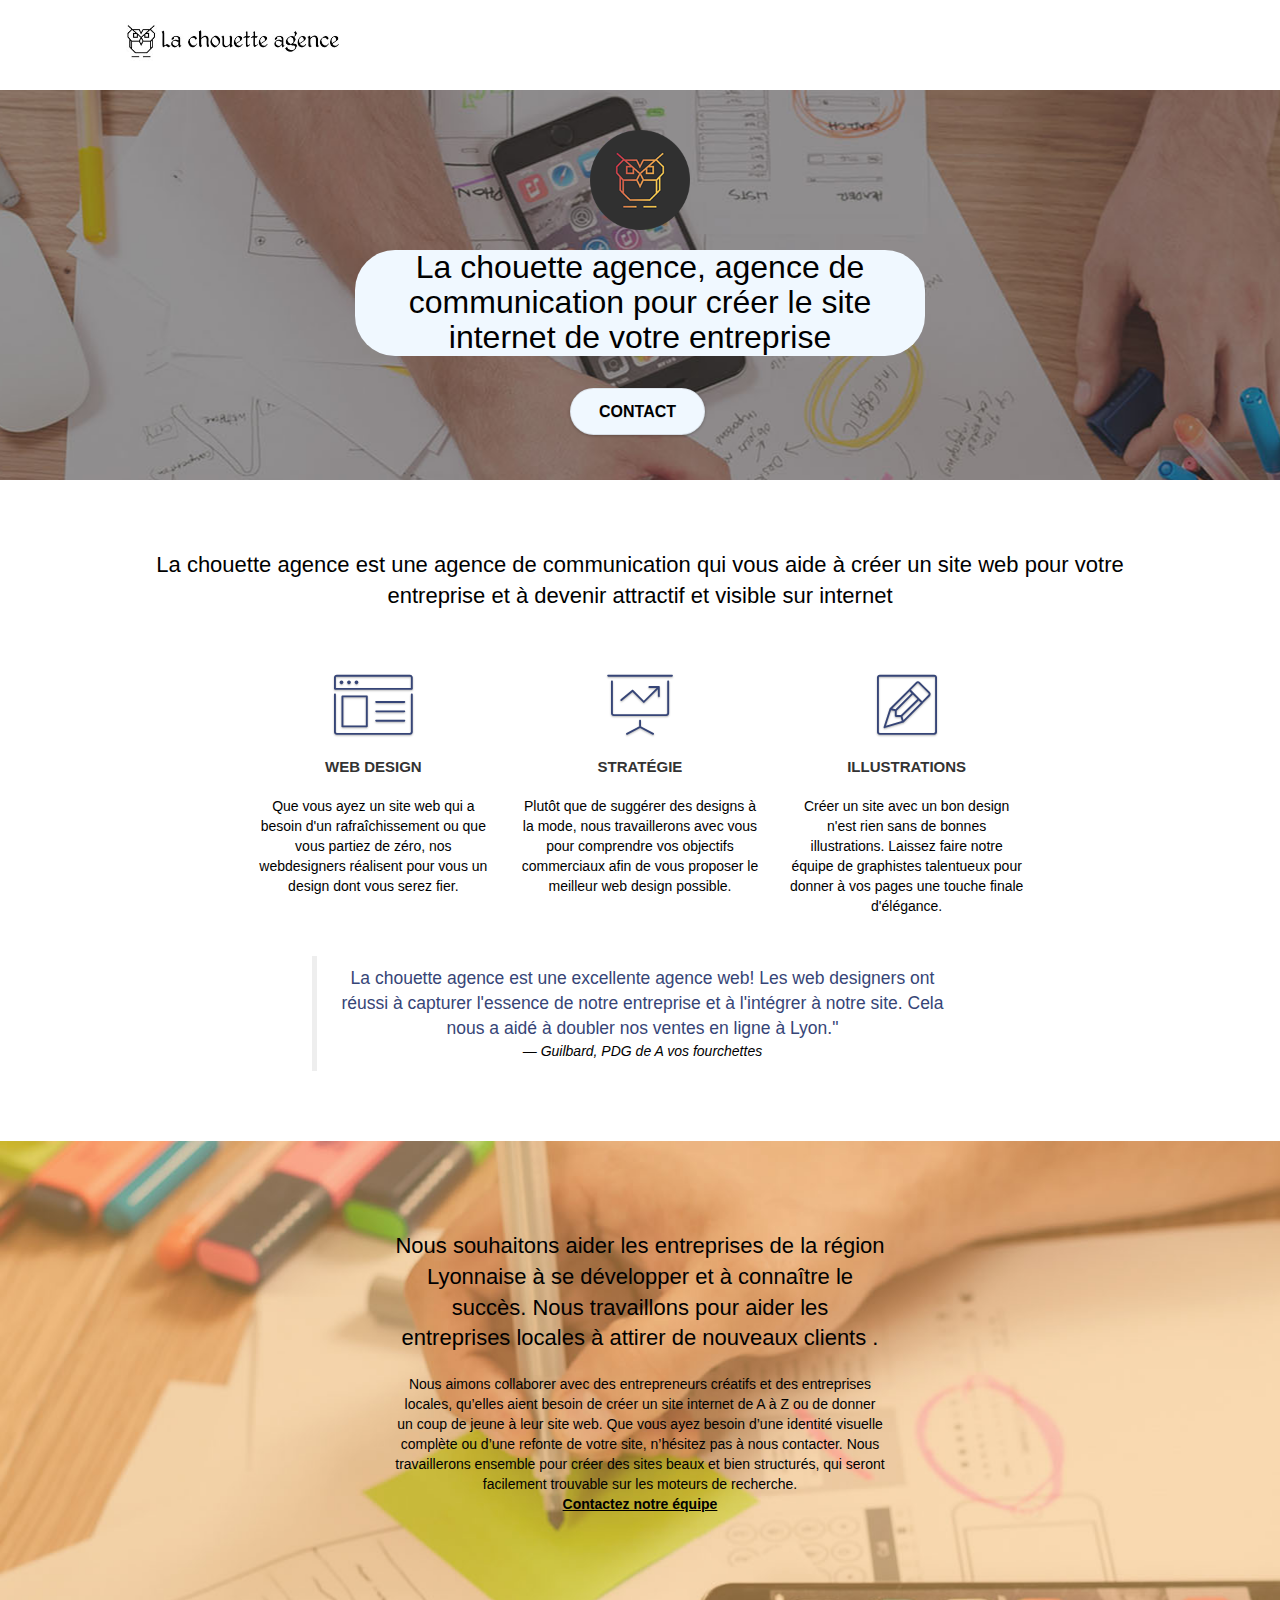
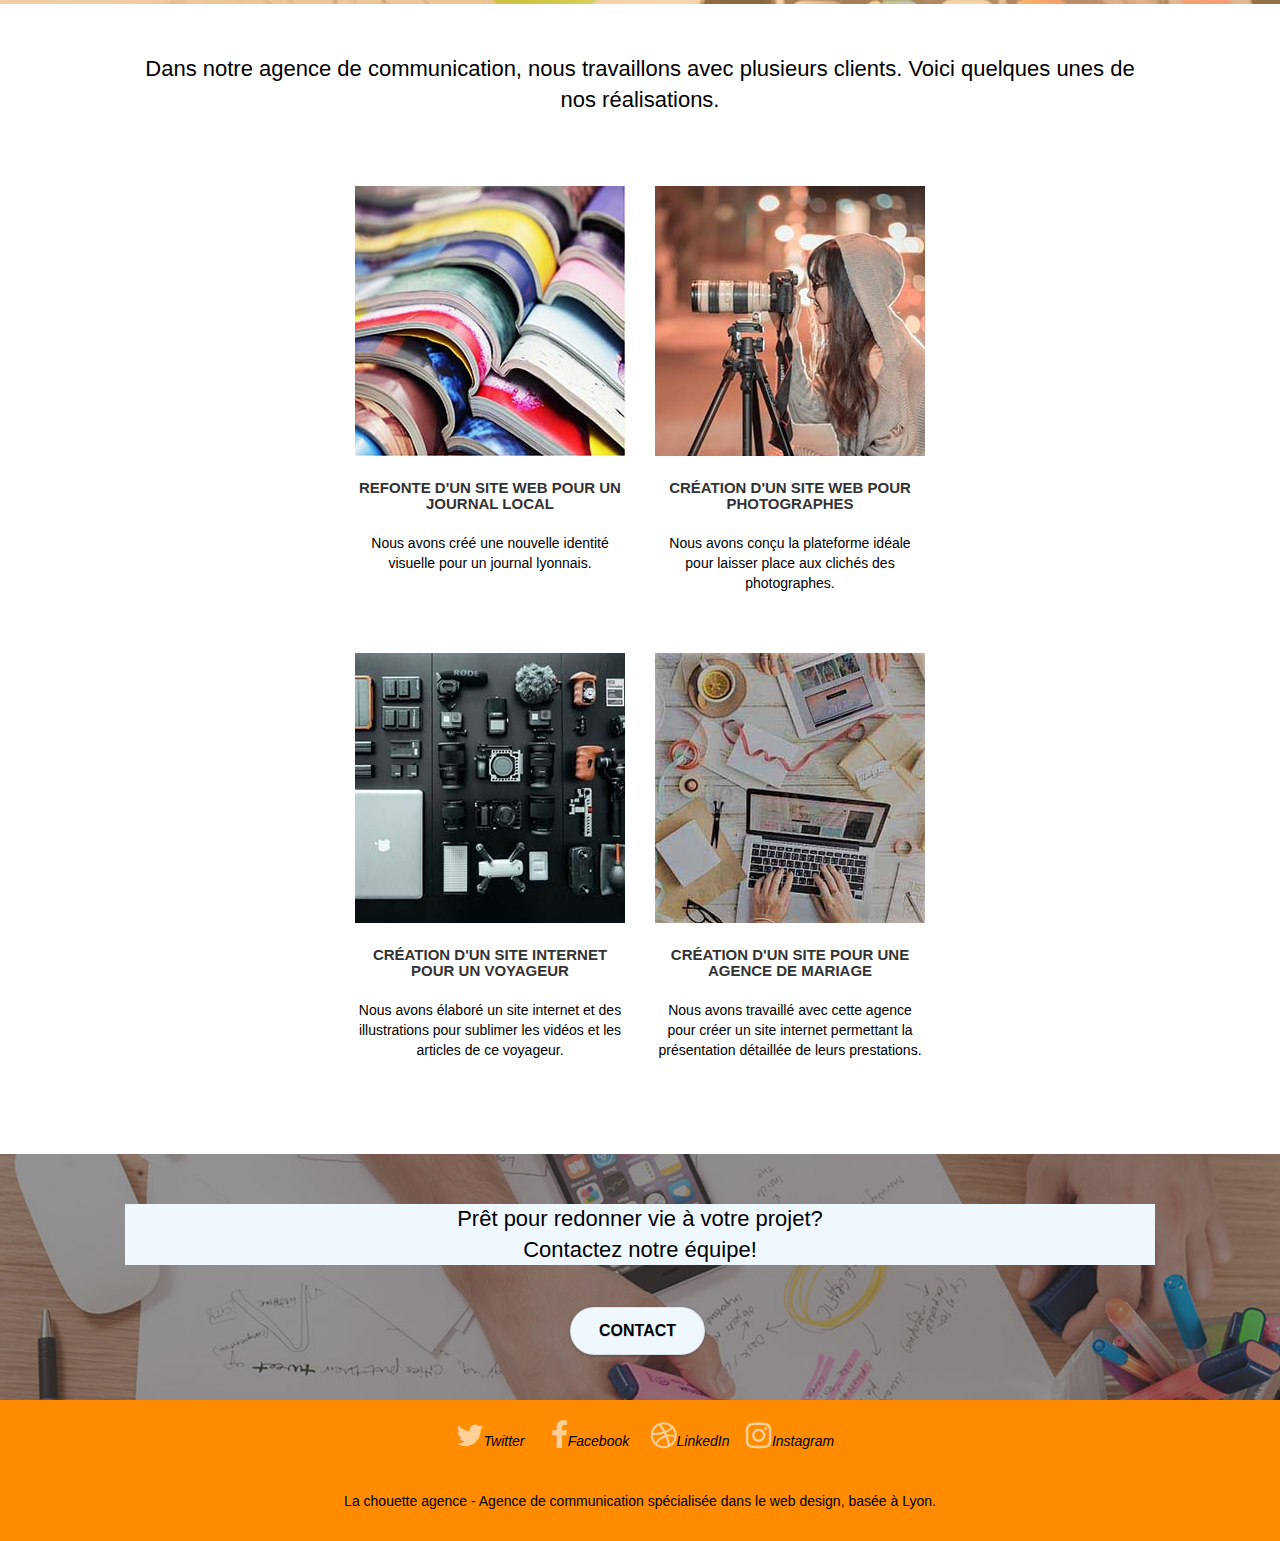
==== commit 4c20f257: "working hard" ====
--- a/index.html
+++ b/index.html
@@ -169,22 +169,22 @@
 				    <div class="row row-no-gutters social">
 					    <div class="col-sm-3">
 						    <div class="text-center">
-							<a class="social" href="index.html"><span class="fa fa-twitter icon-md"></span></a>
+							<a class="social" href="www.twitter.com" target="_blank"><span class="fa fa-twitter icon-md"></span><em>Twitter</em></a>
 						    </div>
 					    </div>
 					    <div class="col-sm-3">
 						    <div class="text-center">
-						  	<a class="social" href="index.html"><span class="fa fa-facebook icon-md"></span></a>
+						  	<a class="social" href="www.facebook.com" target="_blank"><span class="fa fa-facebook icon-md"></span><em>Facebook</em></a>
 						    </div>
 					    </div>
 					    <div class="col-sm-3">
 						<div class="text-center">
-							<a class="social" href="index.html"><span class="fa fa-dribbble icon-md"></span></a>
+							<a class="social" href="www.linkedin.com" target="_blank"><span class="fa fa-dribbble icon-md"></span><em>LinkedIn</em></a>
 						</div>
 					    </div>
 					    <div class="col-sm-3">
 						    <div class="text-center">
-							<a class="social" href="index.html"><span class="fa fa-instagram icon-md"></span></a>
+							<a class="social" href="www.instagram.com" target="_blank"><span class="fa fa-instagram icon-md"></span><em>Instagram</em></a>
 						    </div>
 					    </div>
 				    </div>
--- a/minified.style.css
+++ b/minified.style.css
@@ -11,4 +11,4 @@
 .close-lightbox:hover,.next-lightbox:hover,.prev-lightbox:hover{opacity:1;color:#FFF}.next-lightbox,.prev-lightbox{font-size:20px;color:rgba(255,255,255,.9);background:rgba(0,0,0,.5);transition:all .2s ease-in-out;position:absolute;top:45%;z-index:1;opacity:.4}.next-lightbox{padding:6px 8px 1px 13px;right:25px}.prev-lightbox{padding:6px 13px 1px 10px;left:25px}.snapshot-lb .modal-body{padding-bottom:45px}.snapshot-lb .lightbox-caption{padding:0;color:rgba(0,0,0,.5);background:none}h1,h2,h3{font-family:"helvetica";font-weight:400;color:#000;text-align:center}.btn{font-family:"helvetica";font-weight:400;color:#f3976c} .container{max-width:1000px}.hero-bloc-text{font-size:38px}.hero-bloc-text-sub{font-size:36px}.statement-bloc-text{line-height:26px;font-style:italic;font-size:20px;text-align:center;font-weight:lighter;max-width:520px;margin:auto auto auto auto}p{font-size:14px}.tight-width-whitespace{max-width:600px;margin:auto auto auto auto}.h1{font-size:20px;font-family:"Open Sans"}.cta-hero{margin-top:22px;color:#FFF;text-transform:uppercase;padding:12px 28px 12px 28px;font-size:16px;font-weight:700} .social{max-width:400px;margin:auto auto auto auto}h2{font-size:22px;line-height:1.4em}h3{font-size:15px;text-transform:uppercase;font-weight:700;color:#333}.med-width-whitespace{max-width:800px;margin:auto auto auto auto;box-shadow:0 0 0 #000}h1{color:#333333!} h4{color:#333333!}.icons{margin-bottom:14px;margin-top:24px}.white{color:#000}.portfolio-thumb{margin-bottom:24px}.portfolio-row{margin-bottom:44px;margin-top:50px}.avatar{box-shadow:0 4px 9px rgba(0,0,0,.3)}.black-background{padding:40px 40px 40px 40px}.bold-link{font-weight:900;text-decoration:underline}.bgc-white{background-color:#FFF}.bgc-dark-slate-blue{background-color:#364577}.bgc-atomic-tangerine{background-color:darkorange}.tc-white{color:#000}.btn-atomic-tangerine{background:aliceblue;color:#000000;} .btn-atomic-tangerine:hover{background:#c27956;color:#000000}.ltc-white{color:#000}
 
 .ltc-white:hover{color:#ccc}.ltc-atomic-tangerine{color:#F3976C}.ltc-atomic-tangerine:hover{color:#c27956}.icon-dark-slate-blue{color:#364577;border-color:#364577}.bg-banniere{background-image:url(img/la-chouette-agence-banniere.jpg)}.bg-presentation{background-image:url(img/image-de-presentation.jpg)}@media (max-width:1024px){.bloc{padding-left:20px;padding-right:20px}.bloc.full-width-bloc,.bloc-tile-2.full-width-bloc .container,.bloc-tile-3.full-width-bloc .container,.bloc-tile-4.full-width-bloc .container{padding-left:0;padding-right:0}}@media (max-width:992px) and (min-width:768px){.navbar .nav{max-width:80%}.nav-center.navbar .nav{max-width:100%}}@media only screen and (min-device-width:768px) and (max-device-width:1024px) and (orientation:landscape){.b-parallax{background-attachment:scroll}}@media only screen and (min-device-width:1024px) and (max-device-width:1366px) and (-webkit-min-device-pixel-ratio:1.5){.b-parallax{background-attachment:scroll}}@media (max-width:991px){.container{width:100%}.b-parallax{background-attachment:scroll}.page-container,#hero-bloc{overflow-x:hidden;position:relative}.bloc{padding-left:constant(safe-area-inset-left);padding-right:constant(safe-area-inset-right)}.bloc-group,.bloc-group .bloc{display:block;width:100%}.bloc-fill-screen .fill-bloc-top-edge,.bloc-fill-screen .fill-bloc-bottom-edge{padding:0 20px;padding-left:constant(safe-area-inset-left);padding-right:constant(safe-area-inset-right)}}@media (max-width:767px){.page-container{overflow-x:hidden;position:relative}h1,h2,h3,p #disqus_thread{padding-left:10px!important;padding-right:10px!important}.b-parallax{background-attachment:scroll}.navbar .nav{padding-top:0;border-top:1px solid rgba(0,0,0,.2);float:none}.navbar.row{margin-left:0;margin-right:0}.site-navigation{position:inherit;transform:none;-webkit-transform:none;-ms-transform:none}.nav>li{margin-top:0;border-bottom:1px solid rgba(0,0,0,.1);background:rgba(0,0,0,.05);text-align:left;padding-left:15px;width:100%;color:#c27956}.nav>li:hover{background:rgba(15,15,15,.08)}.nav>li:active{color:#c27900}}.dropdown .dropdown a .caret{float:none;margin:5px 0 0 10px;border:4px solid #000;border-bottom-color:transparent;border-right-color:transparent;border-left-color:transparent}#hero-bloc .navbar .nav{background:rgba(0,0,0,.8)}#hero-bloc .navbar .nav a{color:rgba(255,255,255,.6)}.hero{padding:50px 0}.hero-nav{left:-1px;right:-1px}.navbar-collapse{padding:0;overflow-x:hidden;-webkit-box-shadow:none;box-shadow:none}.navbar-brand img{max-height:40px;width:auto}.nav-invert .navbar-header{float:none;width:100%}.nav-invert .navbar-toggle{float:left;margin-left:10px}.bloc{padding-left:0;padding-right:0}.bloc-xxl,.bloc-xl,.bloc-lg{padding:40px 0}.bloc-sm,.bloc-md{padding-left:0;padding-right:0}.bloc-tile-2 .container,.bloc-tile-3 .container,.bloc-tile-4 .container,.bloc-fill-screen .fill-bloc-top-edge,.bloc-fill-screen .fill-bloc-bottom-edge{padding-left:0;padding-right:0}.a-block{padding:0 10px}.btn-dwn{display:none}.voffset{margin-top:5px}.voffset-md{margin-top:20px}.voffset-lg{margin-top:30px}form{padding:5px}.close-lightbox{display:inline-block}.blocsapp-device-iphone5{background-size:216px 425px;padding-top:60px;width:216px;height:425px}
-.blocsapp-device-iphone5 img{width:180px;height:320px}@media (max-width:400px){.bloc{padding-left:0;padding-right:0}}@media (max-width:767px){.bloc-mob-center-text{text-align:center}}ul{margin-right: 5%;}li{margin-right: 2%;}#first-title{background-color: aliceblue;border-radius: 40px;}#last-access{background-color: aliceblue;}.cite{font-style: italic;color: #000000;}+.blocsapp-device-iphone5 img{width:180px;height:320px}@media (max-width:400px){.bloc{padding-left:0;padding-right:0}}@media (max-width:767px){.bloc-mob-center-text{text-align:center}}ul{margin-right: 5%;}li{margin-right: 2%;}#first-title{background-color: aliceblue;border-radius: 40px;}#last-access{background-color: aliceblue;}.cite{font-style: italic;color: #000000;}em{color:black;}.menu{float: right;margin-right: 2%;}